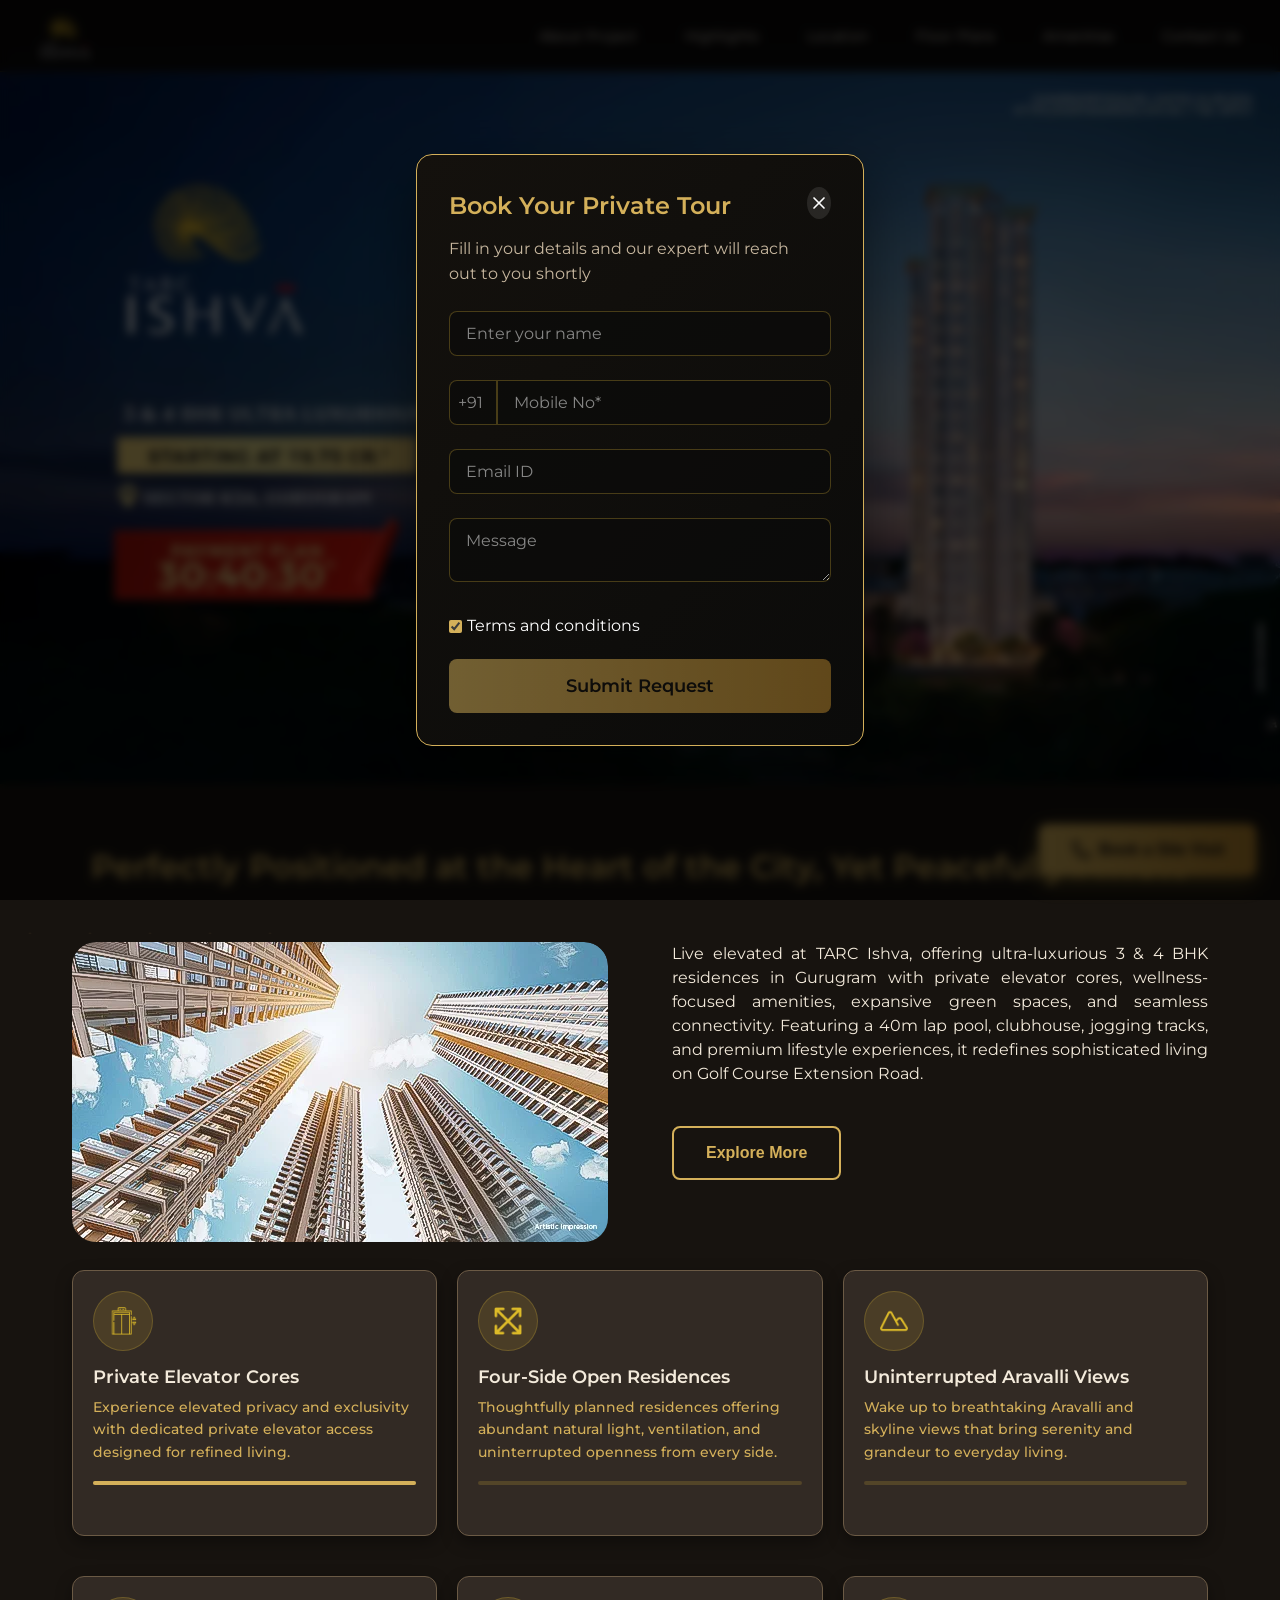
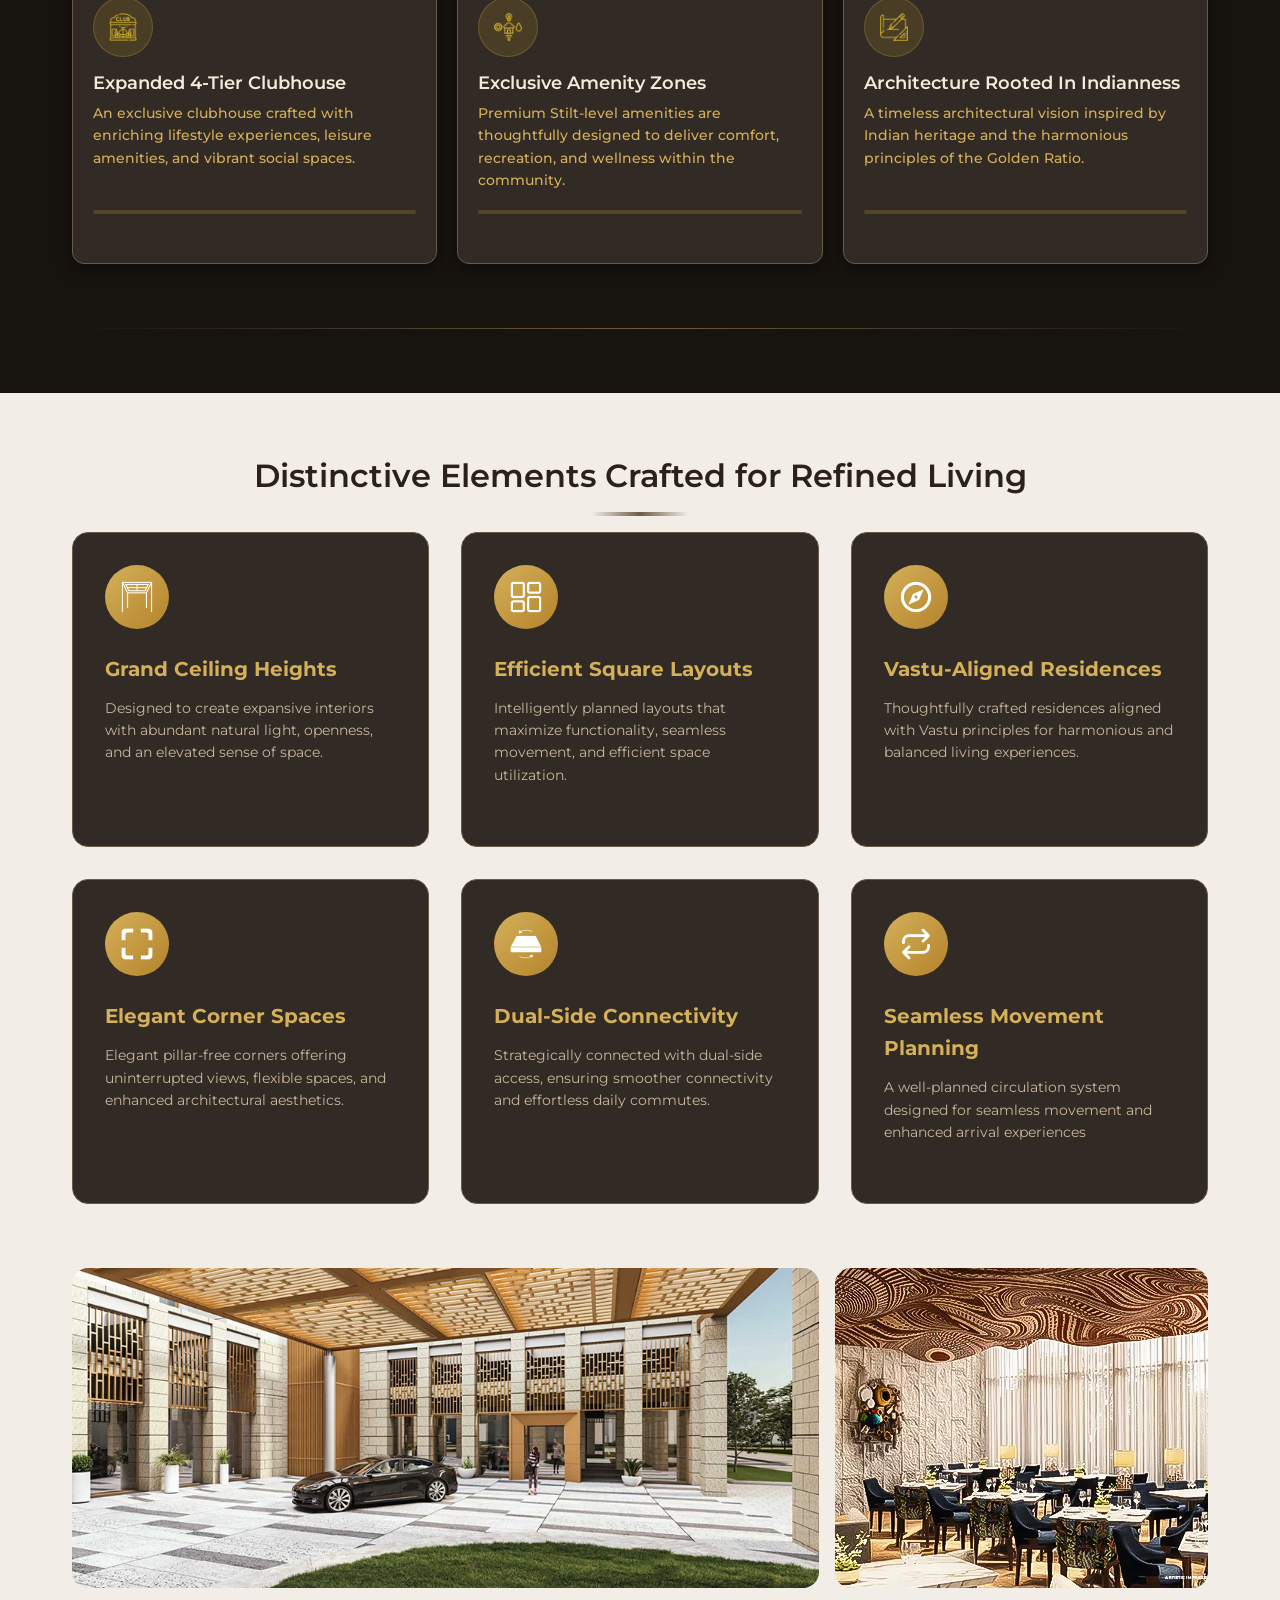
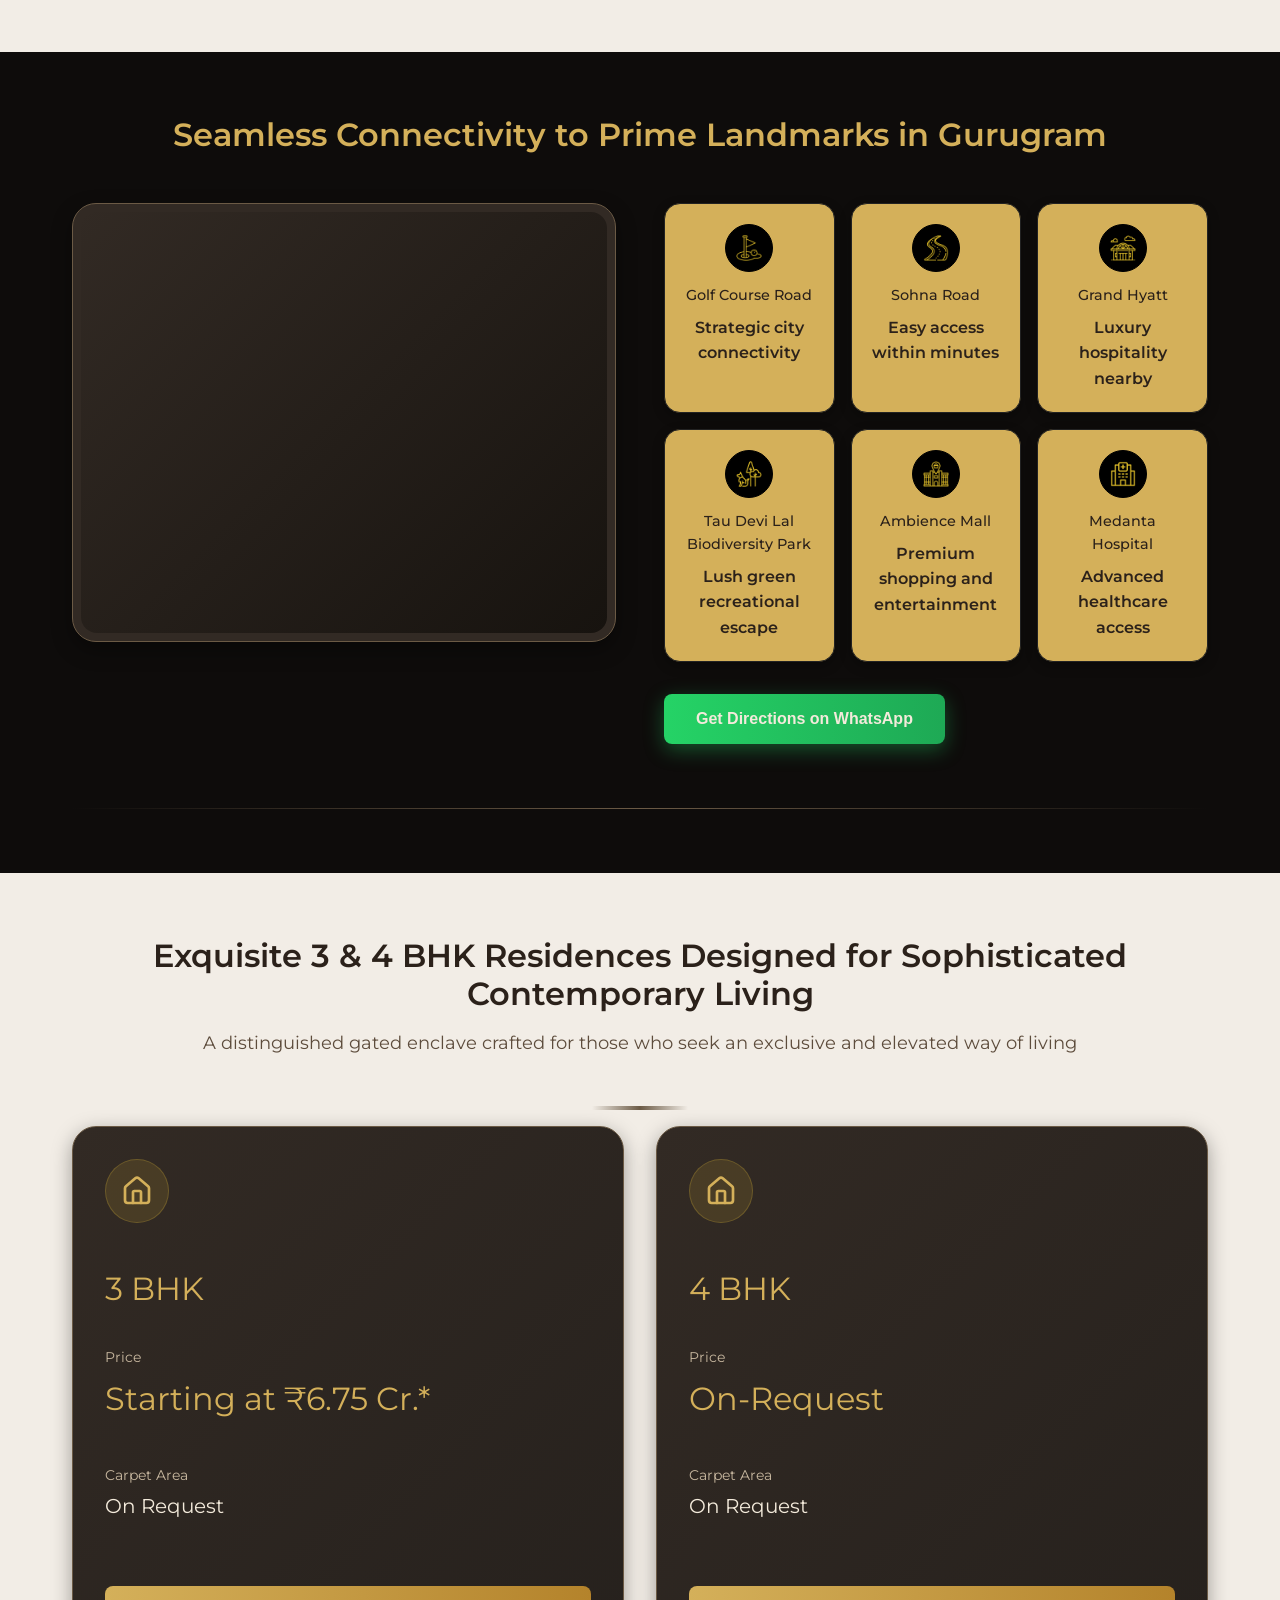
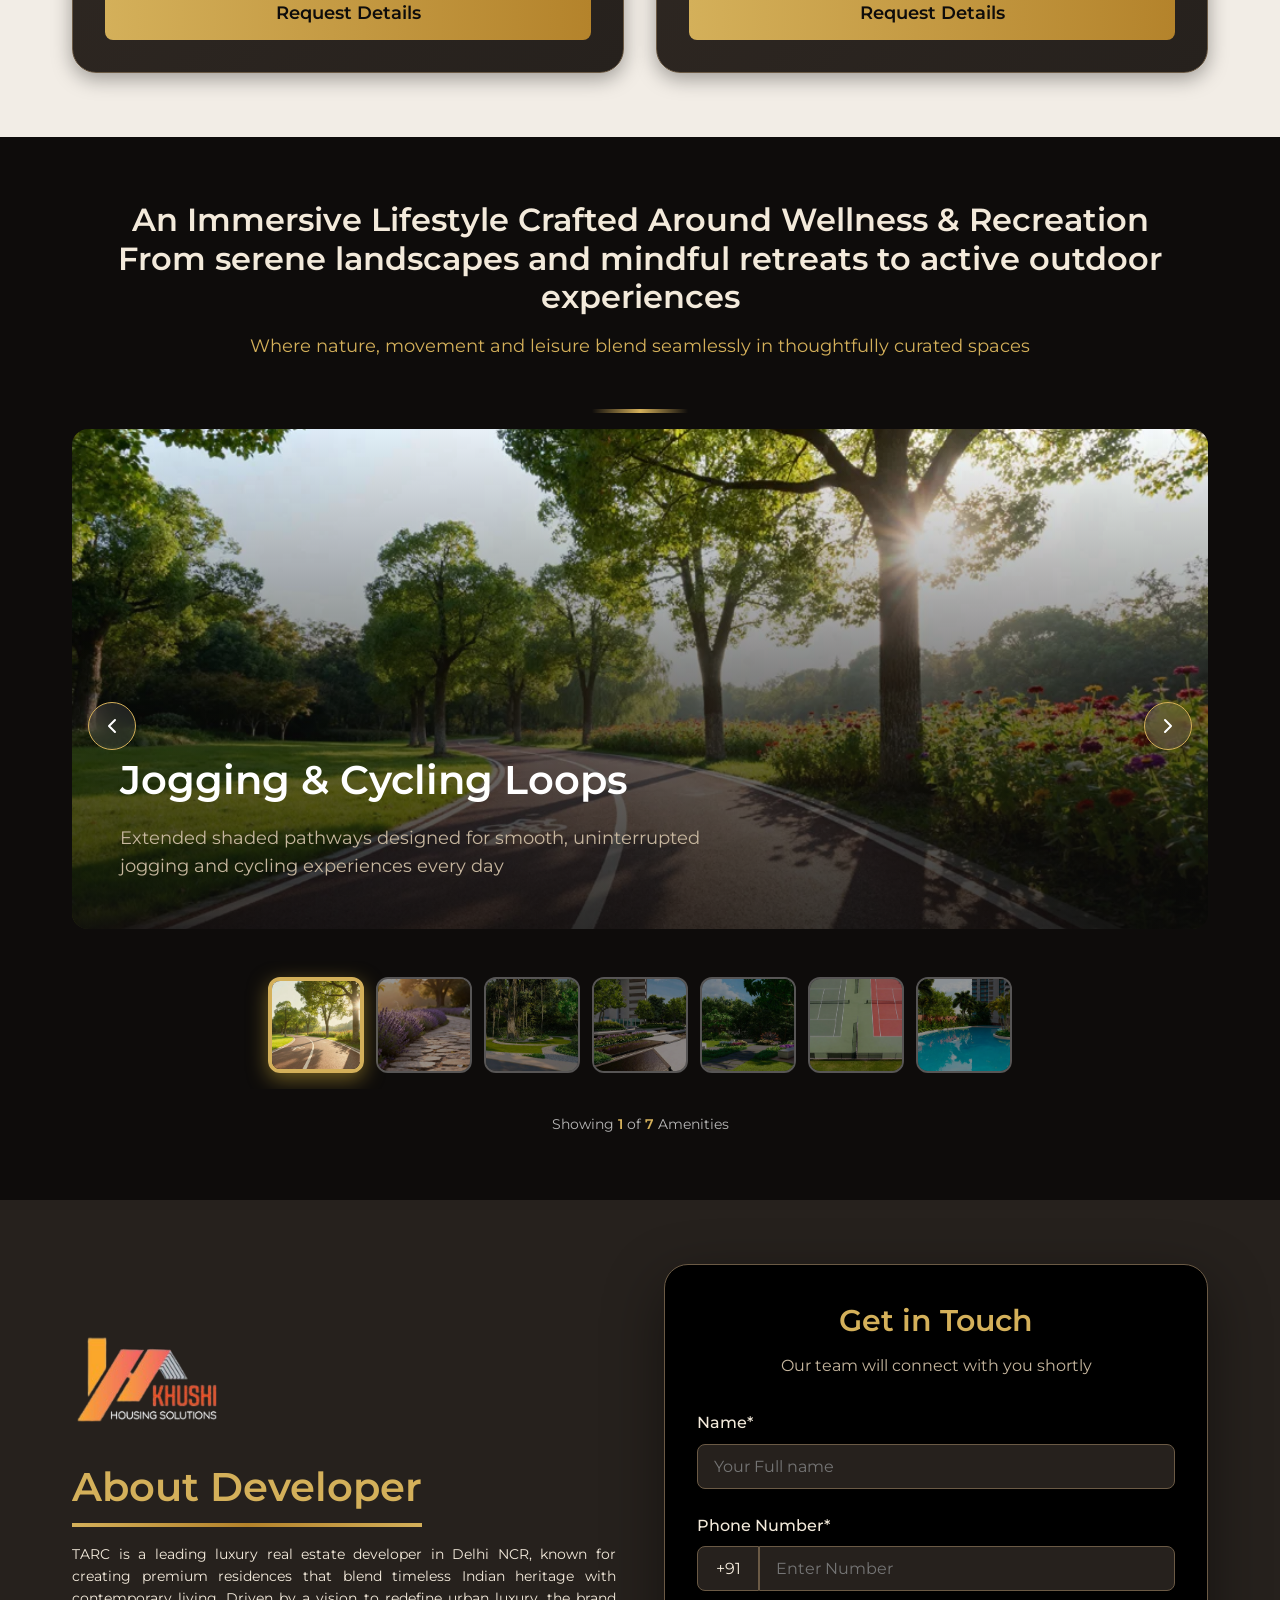
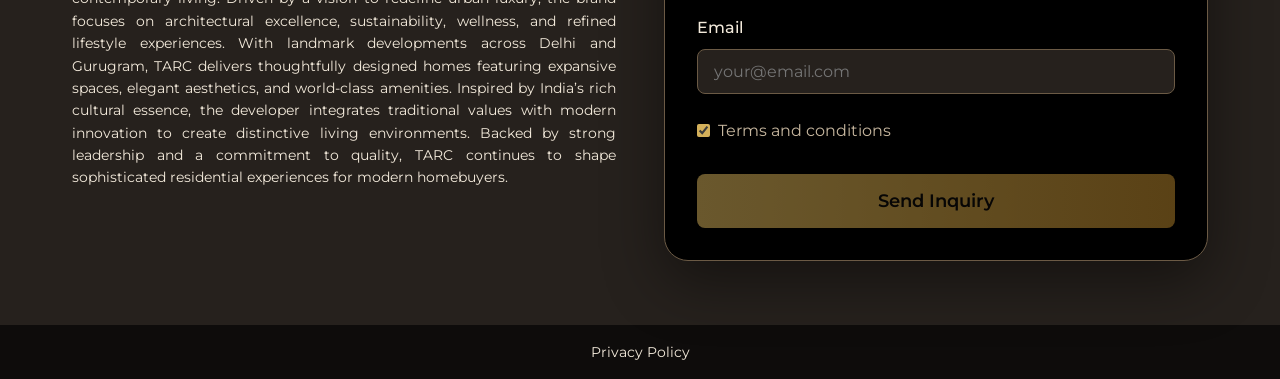
==== index.html @ 746b5b26 "first commit" ====
<!DOCTYPE html>
<html lang="en">

<head>
    <meta charset="UTF-8">
    <meta name="viewport" content="width=device-width, initial-scale=1.0">

    <title>TARC Ishva Gurugram | Ultra Luxury Residences on Golf Course Extension Road</title>

    <meta name="title" content="TARC Ishva Gurugram | Ultra Luxury Residences on Golf Course Extension Road">

    <meta name="description"
        content="Experience ultra-luxury living at TARC Ishva, Gurugram. Premium residences with private elevator cores, 40m lap pool, clubhouse, wellness amenities, and expansive green spaces on Golf Course Extension Road.">

    <meta name="keywords"
        content="TARC Ishva Gurugram, TARC Ishva Golf Course Extension Road, luxury apartments Gurugram, ultra luxury residences Gurugram, branded residences Gurgaon, Golf Course Extension Road property, premium flats Gurugram, TARC projects Gurgaon">

    <meta name="robots" content="index, follow">
    <meta name="googlebot" content="index, follow">
    <meta name="bingbot" content="index, follow">

    <meta name="geo.region" content="IN-HR">
    <meta name="geo.placename" content="Gurugram, Haryana">
    <meta name="distribution" content="global">
    <meta name="revisit-after" content="daily">
    <meta name="expires" content="never">

    <!-- Open Graph / Social Sharing -->
    <meta property="og:type" content="website">
    <meta property="og:title" content="TARC Ishva Gurugram | Ultra Luxury Residences">
    <meta property="og:site_name" content="TARC Ishva">
    <meta property="og:url" content="">
    <meta property="og:description"
        content="Live elevated at TARC Ishva, Gurugram with private elevator cores, wellness amenities, 40m lap pool, and seamless connectivity on Golf Course Extension Road.">
    <meta property="og:image:alt" content="TARC Ishva Luxury Residences Gurugram">
    <meta property="og:image:type" content="image/jpeg">
    <meta http-equiv="X-UA-Compatible" content="IE=edge">
    <meta name="viewport" content="width=device-width, initial-scale=1.0">

    <title>3 BHK Luxury Residences in Sector 71 Gurugram | From ₹4.75 Cr*</title>

    <link
        href="https://fonts.googleapis.com/css2?family=Playfair+Display:wght@400;500;600;700&family=Montserrat:wght@300;400;500;600;700&family=Poppins:wght@300;400;500;600;700&display=swap"
        rel="stylesheet">

    <link rel="icon" href="assets/images/img/favicon.png">
    <link rel="stylesheet" href="assets/css/style.css">
    <script src="https://cdnjs.cloudflare.com/ajax/libs/jquery/3.7.1/jquery.min.js"></script>

    <link rel="stylesheet" href="assets/css/jquery.fancybox.min.css">
    <script src="assets/js/lucid.js"></script>

    <script>
        function getAllParams() {
            var vars = {};
            const url = new URL(
                window.location.href
            );
            for (let [key, value] of url.searchParams) {
                vars[key] = value;
            }
            return vars;
        }
        var queryParams = getAllParams();
    </script>
    <!-- Start Google Tag Manager -->
    <script>(function (w, d, s, l, i) {
            w[l] = w[l] || []; w[l].push({
                'gtm.start':
                    new Date().getTime(), event: 'gtm.js'
            }); var f = d.getElementsByTagName(s)[0],
                j = d.createElement(s), dl = l != 'dataLayer' ? '&l=' + l : ''; j.async = true; j.src =
                    'https://www.googletagmanager.com/gtm.js?id=' + i + dl; f.parentNode.insertBefore(j, f);
        })(window, document, 'script', 'dataLayer', 'GTM-ND2M3B3');</script>
    <!-- End Google Tag Manager -->
</head>

<body class="thank-you-page">
    <!-- Google Tag Manager (noscript) -->
    <noscript><iframe src="https://www.googletagmanager.com/ns.html?id=GTM-ND2M3B3" height="0" width="0"
            style="display:none;visibility:hidden"></iframe></noscript>
    <!-- End Google Tag Manager (noscript) -->

    <!-- Fixed Navigation -->
    <nav class="navbar" id="mainNavbar">
        <div class="navbar-container">
            <!-- Builder Logo -->
            <a href="#" class="navbar-logo " onclick="window.scrollTo({top: 0, behavior: 'smooth'}); return false;">
                <img src="assets/images/img/project-logo.png" class="developer-logo" alt="Tarc Ishva">
                <!-- <img src="assets/images/img/developer-logo.png" class="mobile-banner"   alt="Tarc Ishva"> -->
            </a>

            <!-- Desktop Menu -->
            <ul class="navbar-menu">
                <li><a href="#about" onclick="scroll_to_view('about')" class="nav-link active">About Project</a></li>
                <li><a href="#highlights" onclick="scroll_to_view('highlights')" class="nav-link">Highlights</a></li>
                <li><a href="#location" onclick="scroll_to_view('location')" class="nav-link">Location</a></li>
                <li><a href="#pricing" onclick="scroll_to_view('pricing')" class="nav-link">Floor Plans</a></li>
                <li><a href="#amenities" onclick="scroll_to_view('amenities')" class="nav-link">Amenities</a></li>
                <li><a href="#contact" onclick="scroll_to_view('contact')" class="nav-link">Contact Us</a></li>
            </ul>

            <!-- Project Logo -->
            <!-- <a href="#" target="_blank" class="navbar-logo mobile-logo"
                onclick="window.scrollTo({top: 0, behavior: 'smooth'}); return false;">
                <img src="assets/images/img/project-logo.png" alt="Tarc Ishva" class="sm-none">
                <img src="assets/images/img/project-logo.png" alt="Tarc Ishva" class="md-none">
            </a> -->

            <!-- Mobile Menu Toggle -->
            <button class="mobile-menu-toggle" id="mobileMenuToggle">
                <i data-lucide="menu" width="24" height="24"></i>
            </button>
        </div>
    </nav>

    <!-- Mobile Full-Screen Menu -->
    <div class="mobile-menu" id="mobileMenu">
        <div class="mobile-menu-header">
            <div class="mobile-menu-logo">
                <div class="mobile-menu-logo-icon">
                    <span style="color: var(--signature-green); font-weight: bold; font-size: 1.25rem;">TI</span>
                </div>
                <div class="mobile-menu-logo-text">
                    <div> Tarc Ishva </div>
                    <div style="font-size: 0.75rem; opacity: 0.6;">by Khushi Housing </div>
                </div>
            </div>
        </div>
        <div class="mobile-menu-links" id="nav-menu">
            <a href="#about" onclick="scroll_to_view('about')" class="mobile-menu-link active">About Project</a>
            <a href="#highlights" onclick="scroll_to_view('highlights')" class="mobile-menu-link">Highlights</a>
            <a href="#location" onclick="scroll_to_view('location')" class="mobile-menu-link">Location</a>
            <!-- <a href="#pricing"  onclick="scroll_to_view('pricing')"   class="mobile-menu-link">Pricing</a> -->
            <a href="#pricing" onclick="scroll_to_view('pricing')" class="mobile-menu-link">Floor Plans</a>
            <a href="#amenities" onclick="scroll_to_view('amenities')" class="mobile-menu-link">Amenities</a>
            <a href="#contact" onclick="scroll_to_view('contact')" class="mobile-menu-link">Contact Us</a>
        </div>
    </div>

    <!-- Hero Section -->
    <section class="hero-sectio" id="hero" style="padding-bottom: 0px;">
        <img src="assets/images/img/banner-1.webp" class="desktop-banner" alt="">
        <img src="assets/images/img/mobile-banner-1.webp" class="mobile-banner" alt="">

        <!-- <div class="scroll-indicator"></div> -->
    </section>

    <!-- Township Overview / About Section -->
    <section class="township-section circle" id="about">
        <svg class="township-pattern" xmlns="http://www.w3.org/2000/svg">
            <defs>
                <pattern id="townshipPattern" width="60" height="60" patternUnits="userSpaceOnUse">
                    <circle cx="30" cy="30" r="1.5" fill="#d4b15a" />
                </pattern>
            </defs>
            <rect width="100%" height="100%" fill="url(#townshipPattern)" />
        </svg>

        <div class="md-none">
            <div class="container">
                <div class="popup-form">
                    <h4 class="modal-title great-vibes about-heading pb-3 pt-0" align="center"><strong>Enquire
                            Now</strong>
                    </h4>
                    <div id="form-container p-0">
                        <div class="form-group col-md-12 mt-2">
                            <input type="text" name="name" class="form-control" placeholder="Name*" id="banner_name"
                                autocomplete="off">
                        </div>
                        <div class="col-lg-12 col-md-12 form-group footer-phone-field  mb-4">
                            <input type="text" class="footer-country form-input" value="+91" disabled
                                style="width: 75px;border-right: 1px solid white; border-radius: 0px;">
                            <input type="text" name="Phone" class="form-control" id="banner_phone" placeholder="Mobile*"
                                data-rule="minlen:10" maxlength="10" autocomplete="off"
                                onkeyup="if (/\D/g.test(this.value)) this.value = this.value.replace(/\D/g, '')" />
                        </div>
                        <div class="form-group col-md-12">
                            <input type="text" class="form-control" name="email" placeholder="Email" id="banner_email"
                                autocomplete="off">
                        </div>
                        <div class="form-group col-md-12 mb-4">
                            <div class="col-lg-12 col-md-12 form-group d-flex">
                                <div class="banner-query-box gap-2" style="display: flex; margin-top: 5px;">
                                    <input class="" type="checkbox" id="banner_checkbox" value="value" checked=""
                                        style="accent-color: var(--gold);">

                                    <label style="font-size: 10px;margin-left: 10px;" for="banner_checkbox">
                                        By
                                        clicking on submit you authorize us to get in touch with you over a
                                        call,
                                        SMS, E-mail, Whatsapp or any other communication channel.
                                </div>
                            </div>
                            <span id="bannerCheckbox_error"> To proceed, please check the consent box. </span>
                        </div>
                    </div>
                    <div class="form-group col-md-12 mb-4" align="center">
                        <button id="contactus_banner"
                            class="btn-primary bottom-query-submit btn-style-one">Submit</button>
                        <button class="bannerbuttonload btn-primary bottom-query-submit btn-style-one"
                            style="display: none;">Sending...</button>
                    </div>
                </div>
            </div>
        </div>


        <!-- START OVERVIEW -->
        <div class="container">
            <h2 class="section-title font-heading" style="text-align: center; margin-bottom: 3.5rem;">
                Perfectly Positioned at the Heart of the City, Yet Peacefully Private
            </h2>
            <div class="township-grid">
                <div class="township-image is-loading">
                    <img src="assets/images/img/about.webp" alt="" srcset="">
                </div>

                <div class="township-content">

                    <p
                        style="color: var(--charcoal); font-size: 16px; line-height: 1.5; margin-bottom: 2.5rem;text-align: justify;">
                        Live elevated at TARC Ishva, offering ultra-luxurious 3 & 4 BHK residences in Gurugram with
                        private elevator cores, wellness-focused amenities, expansive green spaces, and seamless
                        connectivity. Featuring a 40m lap pool, clubhouse, jogging tracks, and premium lifestyle
                        experiences, it redefines sophisticated living on Golf Course Extension Road.
                    </p>

                    <button class="btn-outline enquireModal township-cta-desktop" data-bs-toggle="modal"
                        data-bs-target="#enquire-now" data-name="Explore More" onclick="openModal()">Explore
                        More</button>
                </div>
            </div>
        </div>
        <div class="container township-cards">
            <div class="quick-fact-card">
                <div class="quick-fact-icon">
                    <img src="assets/images/img/about-icons/elevator.png" alt="">
                </div>
                <div class="quick-fact-title"> Private Elevator Cores</div>
                <div class="quick-fact-subtitle">Experience elevated privacy and exclusivity with dedicated private
                    elevator access designed for refined living.</div>
                <div class="quick-fact-progress" aria-hidden="true">
                    <span class="quick-fact-progress-bar"></span>
                </div>
                <div class="card-nav" aria-hidden="true">
                    <button class="card-nav-btn card-nav-prev" type="button" aria-label="Previous card">&#8249;</button>
                    <button class="card-nav-btn card-nav-next" type="button" aria-label="Next card">&#8250;</button>
                </div>
            </div>
            <div class="quick-fact-card">
                <div class="quick-fact-icon">
                    <img src="assets/images/img/about-icons/4-side.png" alt="">
                </div>
                <div class="quick-fact-title"> Four-Side Open Residences </div>
                <div class="quick-fact-subtitle"> Thoughtfully planned residences offering abundant natural light,
                    ventilation, and uninterrupted openness from every side. </div>
                <div class="quick-fact-progress" aria-hidden="true">
                    <span class="quick-fact-progress-bar"></span>
                </div>
                <div class="card-nav" aria-hidden="true">
                    <button class="card-nav-btn card-nav-prev" type="button" aria-label="Previous card">&#8249;</button>
                    <button class="card-nav-btn card-nav-next" type="button" aria-label="Next card">&#8250;</button>
                </div>
            </div>
            <div class="quick-fact-card">
                <div class="quick-fact-icon">
                    <img src="assets/images/img/about-icons/aravalli.png" alt="">
                </div>
                <div class="quick-fact-title"> Uninterrupted Aravalli Views </div>
                <div class="quick-fact-subtitle"> Wake up to breathtaking Aravalli and skyline views that bring serenity
                    and grandeur to everyday living. </div>
                <div class="quick-fact-progress" aria-hidden="true">
                    <span class="quick-fact-progress-bar"></span>
                </div>
                <div class="card-nav" aria-hidden="true">
                    <button class="card-nav-btn card-nav-prev" type="button" aria-label="Previous card">&#8249;</button>
                    <button class="card-nav-btn card-nav-next" type="button" aria-label="Next card">&#8250;</button>
                </div>
            </div>
            <div class="quick-fact-card">
                <div class="quick-fact-icon">
                    <img src="assets/images/img/about-icons/clubhouse.png" alt="">
                </div>
                <div class="quick-fact-title"> Expanded 4-Tier Clubhouse </div>
                <div class="quick-fact-subtitle">
                    An exclusive clubhouse crafted with enriching lifestyle experiences, leisure amenities, and vibrant
                    social spaces.
                </div>
                <div class="quick-fact-progress" aria-hidden="true">
                    <span class="quick-fact-progress-bar"></span>
                </div>
                <div class="card-nav" aria-hidden="true">
                    <button class="card-nav-btn card-nav-prev" type="button" aria-label="Previous card">&#8249;</button>
                    <button class="card-nav-btn card-nav-next" type="button" aria-label="Next card">&#8250;</button>
                </div>
            </div>
            <div class="quick-fact-card">
                <div class="quick-fact-icon">
                    <img src="assets/images/img/about-icons/amenity.png" alt="">
                </div>
                <div class="quick-fact-title"> Exclusive Amenity Zones </div>
                <div class="quick-fact-subtitle"> Premium Stilt-level amenities are thoughtfully designed to deliver
                    comfort, recreation, and wellness within the community. </div>
                <div class="quick-fact-progress" aria-hidden="true">
                    <span class="quick-fact-progress-bar"></span>
                </div>
                <div class="card-nav" aria-hidden="true">
                    <button class="card-nav-btn card-nav-prev" type="button" aria-label="Previous card">&#8249;</button>
                    <button class="card-nav-btn card-nav-next" type="button" aria-label="Next card">&#8250;</button>
                </div>
            </div>
            <div class="quick-fact-card">
                <div class="quick-fact-icon">
                    <img src="assets/images/img/about-icons/architecture.png" alt="">
                </div>
                <div class="quick-fact-title"> Architecture Rooted In Indianness </div>
                <div class="quick-fact-subtitle"> A timeless architectural vision inspired by Indian heritage and the
                    harmonious principles of the Golden Ratio. </div>
                <div class="quick-fact-progress" aria-hidden="true">
                    <span class="quick-fact-progress-bar"></span>
                </div>
                <div class="card-nav" aria-hidden="true">
                    <button class="card-nav-btn card-nav-prev" type="button" aria-label="Previous card">&#8249;</button>
                    <button class="card-nav-btn card-nav-next" type="button" aria-label="Next card">&#8250;</button>
                </div>
            </div>
        </div>
        <div class="container township-cta-mobile">
            <div class="township-dots" aria-hidden="true">
                <span class="township-dot is-active"></span>
                <span class="township-dot"></span>
                <span class="township-dot"></span>
                <span class="township-dot"></span>
                <span class="township-dot"></span>
                <span class="township-dot"></span>
            </div>
            <button class="btn-outline enquireModal" data-bs-toggle="modal" data-bs-target="#enquire-now"
                data-name="Explore More" onclick="openModal()">Explore More</button>
        </div>
        <div class="bottom-divider container">
            <div class="bottom-divider-line"></div>
        </div>
        <div class="area">
            <ul class="circles">
                <li></li>
                <li></li>
                <li></li>
                <li></li>
                <li></li>
                <li></li>
                <li></li>
                <li></li>
                <li></li>
                <li></li>
            </ul>
        </div>
    </section>
    <!-- END OVERVIEW -->


    <!-- START Highlights -->
    <section class="highlights-section circle" id="highlights">
        <div class="container">
            <h2 class="section-title font-heading"> Distinctive Elements Crafted for Refined Living</h2>
            <div class="section-divider"></div>

            <div class="highlights-grid">

                <div class="highlight-card">
                    <div class="highlight-icon">
                        <img src="assets/images/img/high-icons/ceiling.png" alt="">
                    </div>
                    <h3 class="highlight-title"> Grand Ceiling Heights </h3>
                    <p class="highlight-description"> Designed to create expansive interiors with abundant natural
                        light, openness, and an elevated sense of space. </p>
                    <div class="highlight-underline"></div>
                </div>

                <div class="highlight-card">
                    <div class="highlight-icon">
                        <img src="assets/images/img/high-icons/square-layouts.png" alt="">
                    </div>
                    <h3 class="highlight-title"> Efficient Square Layouts </h3>
                    <p class="highlight-description"> Intelligently planned layouts that maximize functionality,
                        seamless movement, and efficient space utilization. </p>
                    <div class="highlight-underline"></div>
                </div>

                <div class="highlight-card">
                    <div class="highlight-icon">
                        <img src="assets/images/img/high-icons/vastu.png" alt="">
                    </div>
                    <h3 class="highlight-title"> Vastu-Aligned Residences </h3>
                    <p class="highlight-description"> Thoughtfully crafted residences aligned with Vastu principles for
                        harmonious and balanced living experiences. </p>
                    <div class="highlight-underline"></div>
                </div>

                <div class="highlight-card">
                    <div class="highlight-icon">
                        <img src="assets/images/img/high-icons/corner-spaces.png" alt="">
                    </div>
                    <h3 class="highlight-title"> Elegant Corner Spaces </h3>
                    <p class="highlight-description"> Elegant pillar-free corners offering uninterrupted views, flexible
                        spaces, and enhanced architectural aesthetics. </p>
                    <div class="highlight-underline"></div>
                </div>

                <div class="highlight-card">
                    <div class="highlight-icon">
                        <img src="assets/images/img/high-icons/dual-side.png" alt="">
                    </div>
                    <h3 class="highlight-title"> Dual-Side Connectivity </h3>
                    <p class="highlight-description"> Strategically connected with dual-side access, ensuring smoother
                        connectivity and effortless daily commutes. </p>
                    <div class="highlight-underline"></div>
                </div>

                <div class="highlight-card">
                    <div class="highlight-icon">
                        <img src="assets/images/img/high-icons/movement-planning.png" alt="">
                    </div>
                    <h3 class="highlight-title"> Seamless Movement Planning </h3>
                    <p class="highlight-description"> A well-planned circulation system designed for seamless movement
                        and enhanced arrival experiences
                    </p>
                    <div class="highlight-underline"></div>
                </div>

            </div>

            <div class="highlights-gallery">
                <div class="gallery-item">
                    <img src="assets/images/img/gallery-1.webp" alt="Interior">
                </div>
                <div class="gallery-item">
                    <img src="assets/images/img/gallery-2.webp" alt="Balcony View">
                </div>
            </div>
        </div>
    </section>
    <!-- END Highlights -->




    <!-- START Location  -->
    <section class="location-section circle" id="location">
        <div class="container">
            <h2 class="section-title font-heading" style="margin-bottom: 3rem;">
                Seamless Connectivity to Prime Landmarks in Gurugram
            </h2>



            <div class="location-grid">
                <!-- Map Side - Desktop Only -->
                <div class="location-map">
                    <div class="map-placeholder">
                        <iframe
                            src="https://www.google.com/maps/embed?pb=!1m18!1m12!1m3!1d3509.856367704242!2d77.08172877527984!3d28.39340587579613!2m3!1f0!2f0!3f0!3m2!1i1024!2i768!4f13.1!3m3!1m2!1s0x390d230bc1385d89%3A0xac9217e7328cc3f6!2sTARC%20Ishva!5e0!3m2!1sen!2sin!4v1778476395126!5m2!1sen!2sin"
                            width="100%" height="450" style="border:0;" allowfullscreen="" loading="lazy"
                            referrerpolicy="no-referrer-when-downgrade"></iframe>
                    </div>
                </div>

                <div>
                    <div class="location-cards">
                        <div class="location-card img-icon_">
                            <div class="location-card-icon">
                                <img src="assets/images/img/location-icons/golf.png" alt="">
                            </div>
                            <div class="location-card-name"> Golf Course Road </div>
                            <div class="location-card-distance"> Strategic city connectivity </div>
                        </div>

                        <div class="location-card img-icon_">
                            <div class="location-card-icon">
                                <img src="assets/images/img/location-icons/sohna-road.png" alt="">
                            </div>
                            <div class="location-card-name"> Sohna Road </div>
                            <div class="location-card-distance"> Easy access within minutes </div>
                        </div>

                        <div class="location-card img-icon_">
                            <div class="location-card-icon">
                                <img src="assets/images/img/location-icons/grand-hyatt.png" alt="">
                            </div>
                            <div class="location-card-name"> Grand Hyatt </div>
                            <div class="location-card-distance"> Luxury hospitality nearby </div>
                        </div>

                        <div class="location-card img-icon_">
                            <div class="location-card-icon">
                                <img src="assets/images/img/location-icons/park.png" alt="">
                            </div>
                            <div class="location-card-name"> Tau Devi Lal Biodiversity Park </div>
                            <div class="location-card-distance"> Lush green recreational escape </div>
                        </div>

                        <div class="location-card img-icon_">
                            <div class="location-card-icon">
                                <img src="assets/images/img/location-icons/mall.png" alt="">
                            </div>
                            <div class="location-card-name"> Ambience Mall </div>
                            <div class="location-card-distance"> Premium shopping and entertainment </div>
                        </div>

                        <div class="location-card img-icon_">
                            <div class="location-card-icon">
                                <img src="assets/images/img/location-icons/hospital.png" alt="">
                            </div>
                            <div class="location-card-name"> Medanta Hospital </div>
                            <div class="location-card-distance"> Advanced healthcare access </div>
                        </div>

                    </div>

                    <button class="btn-whatsapp" onclick="openWhatsAppModal()">
                        <!-- <img src="assets/images/img/icons/Icon-18.svg" alt=""> -->
                        Get Directions on WhatsApp
                    </button>
                </div>
            </div>
        </div>

        <div class="bottom-divider container">
            <div class="bottom-divider-line"></div>
        </div>
    </section>
    <!-- END Location  -->



    <!-- START Pricing Section -->
    <section class="pricing-section circle" id="pricing">
        <div class="container">
            <h2 class="section-title font-heading"> Exquisite 3 & 4 BHK Residences Designed for Sophisticated
                Contemporary Living</h2>
            <p class="section-subtitle"> A distinguished gated enclave crafted for those who seek an exclusive and
                elevated way of living </p>
            <div class="section-divider"></div>

            <div class="pricing-grid">
                <div class="pricing-card">
                    <div class="pricing-icon">
                        <i data-lucide="home" width="32" height="32"></i>
                    </div>
                    <div class="pricing-type"> 3 BHK </div>
                    <div>
                        <div class="pricing-label">Price</div>
                        <div class="pricing-amount"> Starting at ₹6.75 Cr.* </div>
                    </div>
                    <div>
                        <div class="pricing-label">Carpet Area </div>
                        <div class="pricing-size"> <span class="enquireModal" data-name="Enquire Now"
                                onclick="openModal()">On Request </span> </div>
                    </div>
                    <button class="btn-primary enquireModal pricing-cta" data-name="Request Details"
                        onclick="openModal()">Request
                        Details</button>
                </div>
                <!-- <div class="pricing-image">
                    <div class="pricing-image-inner">
                        <img src="assets/images/img/floor-plan.jpg" alt="Floor plan layout">
                        <button class="btn-primary enquireModal pricing-cta" data-name="Request Floor Plan"
                            onclick="openModal()">Request Floor Plan</button>
                    </div>
                </div> -->
                <div class="pricing-card">
                    <div class="pricing-icon">
                        <i data-lucide="home" width="32" height="32"></i>
                    </div>
                    <div class="pricing-type">4 BHK </div>
                    <div>
                        <div class="pricing-label">Price</div>
                        <div class="pricing-amount enquireModal" data-name="Request Price" onclick="openModal()">
                            On-Request</div>
                    </div>
                    <div>
                        <div class="pricing-label">Carpet Area </div>
                        <div class="pricing-size enquireModal" data-name="Request Size" onclick="openModal()"> On
                            Request </div>
                    </div>
                    <button class="btn-primary enquireModal" data-name="Request Details"
                        style="width: 100%; margin-top: 1rem;" onclick="openModal()">Request
                        Details</button>
                </div>
            </div>
        </div>
    </section>
    <!-- END Pricing Section -->


    <!-- START Amenities Section -->
    <section class="amenities-section circle" id="amenities">
        <div class="container">
            <h2 class="section-title font-heading">An Immersive Lifestyle Crafted Around Wellness & Recreation <br />
                From serene landscapes and mindful retreats to active outdoor experiences </h2>
            <p class="section-subtitle"> Where nature, movement and leisure blend seamlessly in thoughtfully curated
                spaces</p>
            <div class="section-divider"></div>

            <div class="carousel-container">
                <div class="carousel-main">
                    <div class="carousel-slide active" data-index="0">
                        <img src="assets/images/img/amenities/jogging.webp" alt="">
                        <div class="carousel-overlay"></div>
                        <div class="carousel-content">
                            <div class="carousel-accent"></div>
                            <h3 class="carousel-title font-heading"> Jogging & Cycling Loops </h3>
                            <p class="carousel-description">Extended shaded pathways designed for smooth, uninterrupted
                                jogging and cycling experiences every day </p>
                        </div>
                    </div>
                    <div class="carousel-slide" data-index="1">
                        <img src="assets/images/img/amenities/grove-walk.webp" alt="">
                        <div class="carousel-overlay"></div>
                        <div class="carousel-content">
                            <div class="carousel-accent"></div>
                            <h3 class="carousel-title font-heading"> Aromative Grove Walk </h3>
                            <p class="carousel-description">A calming aromatic trail surrounded by fragrant plantations
                                that create a soothing sensory escape </p>
                        </div>
                    </div>
                    <div class="carousel-slide" data-index="2">
                        <img src="assets/images/img/amenities/reflexology.webp" alt="">
                        <div class="carousel-overlay"></div>
                        <div class="carousel-content">
                            <div class="carousel-accent"></div>
                            <h3 class="carousel-title font-heading"> Reflexology Path</h3>
                            <p class="carousel-description"> A rejuvenating wellness walkway crafted with natural
                                textures to stimulate relaxation and balance
                            </p>
                        </div>
                    </div>
                    <div class="carousel-slide" data-index="2">
                        <img src="assets/images/img/amenities/waterbodies.webp" alt="">
                        <div class="carousel-overlay"></div>
                        <div class="carousel-content">
                            <div class="carousel-accent"></div>
                            <h3 class="carousel-title font-heading"> Cascading Waterbodies </h3>
                            <p class="carousel-description"> Scenic water-lined pathways designed for peaceful strolls,
                                conversations, and moments of calm</p>
                        </div>
                    </div>

                    <div class="carousel-slide" data-index="2">
                        <img src="assets/images/img/amenities/mandala.webp" alt="">
                        <div class="carousel-overlay"></div>
                        <div class="carousel-content">
                            <div class="carousel-accent"></div>
                            <h3 class="carousel-title font-heading"> Mandala Garden</h3>
                            <p class="carousel-description"> A serene Vedic-inspired garden featuring geometric
                                landscapes and vibrant planetary plantations</p>
                        </div>
                    </div>
                    <div class="carousel-slide" data-index="2">
                        <img src="assets/images/img/amenities/active-zone.webp" alt="">
                        <div class="carousel-overlay"></div>
                        <div class="carousel-content">
                            <div class="carousel-accent"></div>
                            <h3 class="carousel-title font-heading"> Active Sports Zone </h3>
                            <p class="carousel-description">Dedicated recreational spaces featuring pickleball and
                                tennis courts for active lifestyle experiences</p>
                        </div>
                    </div>
                    <div class="carousel-slide" data-index="2">
                        <img src="assets/images/img/amenities/pool.webp" alt="">
                        <div class="carousel-overlay"></div>
                        <div class="carousel-content">
                            <div class="carousel-accent"></div>
                            <h3 class="carousel-title font-heading"> Swimming Pool </h3>
                            <p class="carousel-description">An expansive 40-metre lap pool enhanced with tranquil
                                waterfalls and lush green surroundings</p>
                        </div>
                    </div>
                </div>

                <button class="carousel-nav-btn prev" onclick="changeSlide(-1)">
                    <i data-lucide="chevron-left" width="24" height="24"></i>
                </button>
                <button class="carousel-nav-btn next" onclick="changeSlide(1)">
                    <i data-lucide="chevron-right" width="24" height="24"></i>
                </button>

                <div class="carousel-thumbnails" id="carouselThumbnails"></div>

                <div class="carousel-counter">
                    <p class="carousel-counter-text">
                        Showing <span class="carousel-counter-highlight" id="currentSlide">1</span> of
                        <span class="carousel-counter-highlight" id="totalSlides"> 7 </span> Amenities
                    </p>
                </div>
            </div>
        </div>
    </section>
    <!-- END Amenities Section -->


    <!-- Floor Plans Section -->
    <!-- <section class="floor-plans-section" id="floor-plans">
        <svg class="floor-plans-pattern" xmlns="http://www.w3.org/2000/svg">
            <defs>
                <pattern id="grid" width="40" height="40" patternUnits="userSpaceOnUse">
                    <path d="M 40 0 L 0 0 0 40" fill="none" stroke="#13204c" stroke-width="0.5" />
                </pattern>
            </defs>
            <rect width="100%" height="100%" fill="url(#grid)" />
        </svg>
    </section> -->

    <!--Start Developer & Contact Section -->
    <section class="contact-section" id="contact">
        <div class="container">
            <div class="contact-grid">
                <div class="contact-branding">
                    <div class="w-100">
                        <img src="assets/images/img/developer-logo.png" width="150px" alt="">
                    </div>
                    <h2 class="contact-heading font-heading">About Developer</h2>
                    <!-- <p class="contact-text">A serene, thoughtfully planned community in the heart of Whitefield.</p> -->

                    <div class="font-body about-developer-text">
                        TARC is a leading luxury real estate developer in Delhi NCR, known for creating premium
                        residences that blend timeless Indian heritage with contemporary living. Driven by a vision to
                        redefine urban luxury, the brand focuses on architectural excellence, sustainability, wellness,
                        and refined lifestyle experiences. With landmark developments across Delhi and Gurugram, TARC
                        delivers thoughtfully designed homes featuring expansive spaces, elegant aesthetics, and
                        world-class amenities. Inspired by India’s rich cultural essence, the developer integrates
                        traditional values with modern innovation to create distinctive living environments. Backed by
                        strong leadership and a commitment to quality, TARC continues to shape sophisticated residential
                        experiences for modern homebuyers.
                    </div>

                </div>

                <div class="contact-form-wrapper">
                    <div id="contactFormContainer">
                        <h3 class="contact-form-title font-heading">Get in Touch</h3>
                        <p class="contact-form-subtitle">Our team will connect with you shortly</p>

                        <div id="footer_form">
                            <div class="form-group">
                                <label class="form-label" for="footer_name"> Name*</label>
                                <input autocomplete="off" type="text" id="footer_name" class="form-input"
                                    placeholder="Your Full name" oninput="footerInput()" required>
                            </div>
                            <div class="form-group">
                                <label class="form-label bottom-query-text" for="footer_phone">Phone Number*</label>
                                <div class="footer-phone-field">
                                    <input type="text" class="footer-country form-input " value="+91" disabled>
                                    <input autocomplete="off" type="tel" id="footer_phone"
                                        class="form-input footer-phone-field" placeholder="Enter Number" required
                                        maxlength="10" minlength="10" oninput="footerInput()"
                                        onkeyup="if (/\D/g.test(this.value)) this.value = this.value.replace(/\D/g, '')">
                                </div>
                            </div>
                            <div class="form-group">
                                <label class="form-label" for="footer_email">Email</label>
                                <input autocomplete="off" type="email" id="footer_email" class="form-input"
                                    placeholder="your@email.com">
                            </div>


                            <div class="footer-query-box"
                                style="display: flex; align-items: center; margin-top: 5px; margin-bottom: 30px;">
                                <input autocomplete="off" class="checkbox-form checkbox-form-footer" type="checkbox"
                                    id="footer_checkbox" value="value" checked="" onclick="footerInput()">
                                <div class="terms-and-condition-block position-relative w-100"
                                    style="text-align: left;">
                                    <label for="footer_checkbox" class="sidecondition-label footer-sidecondition-label">
                                        Terms and
                                        conditions</label>
                                    <label class="sidecheck-box" for="footer_checkbox"
                                        style="display: none; position: absolute; transition: all 1.5s ease 0s;">
                                        By
                                        clicking on submit you authorize us to get in touch with you over a
                                        call,
                                        SMS, E-mail, Whatsapp or any other communication channel.
                                    </label><br>
                                </div>
                            </div>


                            <div class="bottom-query-box float_L">
                                <button type="button" class="btn-primary bottom-query-submit btn-style-one"
                                    style="width: 100%;" id="contactus_footer" disabled>Send Inquiry</button>
                                <div class="bottom-query-submit btn-primary ftbuttonload"
                                    style="display: none;text-align: center;"><i
                                        class="fa fa-spinner fa-pulse"></i>Sending...
                                </div>
                            </div>
                            <!-- <button type="submit" class="btn-primary" style="width: 100%;">Send Inquiry</button> -->
                        </div>
                    </div>
                    <div id="contactSuccessMessage" class="success-message hidden">
                        <div class="success-icon">
                            <i data-lucide="check" width="40" height="40"></i>
                        </div>
                        <h3 class="success-title font-heading">Thank You!</h3>
                        <p class="success-text">Our representative will connect with you shortly.</p>
                    </div>
                </div>
            </div>
        </div>
    </section>
    <!--End Developer & Contact Section -->


    <!-- Footer -->
    <footer>
        <!-- <div class="footer-divider"></div> -->
        <div class="footer-content container">

            <div class="footer-legal">

                <!-- <p class="footer-rera">
                    MAHARERA - PR1170002501979
                </p> -->

                <p class="footer-disclaimer">
                    <a href="privacy-policy.html" class="privacy-policy-page">Privacy Policy</a>
                </p>

            </div>
        </div>
    </footer>

    <!-- Lead Form Modal -->
    <div class="modal" id="leadFormModal">
        <div class="modal-content">
            <div id="modalFormContainer">
                <div class="modal-header">
                    <div>
                        <h3 class="modal-title font-heading">Book Your Private Tour</h3>
                        <p class="modal-description">Fill in your details and our expert will reach out to you shortly
                        </p>
                    </div>
                    <button class="modal-close" onclick="closeModal()">
                        <i data-lucide="x" width="20" height="20"></i>
                    </button>
                </div>

                <div class="modal-form">
                    <div class="form-group">
                        <!-- <label class="form-label" for="modal_name">Full Name</label> -->
                        <!-- <i data-lucide="user" class="input-icon" width="20" height="20"></i> -->
                        <input autocomplete="off" type="text" class="form-input" placeholder="Enter your name" required
                            id="modal_name" oninput="modalInput()">
                        <span id="modalerror_name" class="error-modal"> Your FUll Name</span>
                    </div>


                    <div class="form-group">
                        <!-- <label class="form-label" for="modal_phone">Phone Number</label> -->

                        <div style="display: flex;">
                            <input type="text" class="form-control form-input" placeholder="+91" disabled
                                style="width: 48px;    padding: 8px;border-radius: 8px 0px 0px 8px;">


                            <input type="text" class="form-control form-input" name="mobile" placeholder="Mobile No*"
                                id="modal_phone" maxlength="10" minlength="10" oninput="modalInput()" autocomplete="off"
                                onkeyup="if (/\D/g.test(this.value)) this.value = this.value.replace(/\D/g, '')"
                                style="border-radius: 0px 8px 8px 0px;" />
                        </div>
                        <span id="modalerror_mobile" class="error-modal">Please Enter Number</span>
                        <span id="recorderror_modal" class="error-modal"></span>
                    </div>



                    <div class="form-group col-md-6">
                        <!-- <label class="form-label" for="modal_email">Email</label> -->
                        <input autocomplete="off" type="text" class="form-control form-input" name="email"
                            placeholder="Email ID" id="modal_email" />
                        <span id="modalerror_email" class="error-modal">Please Enter Valid Email Address</span>
                    </div>


                    <div class="form-group col-md-6">
                        <textarea class="form-control form-input" name="query" id="modal_msg" placeholder="Message"
                            tabindex="2" autocomplete="off"></textarea>
                    </div>

                    <div class="modal-query-box"
                        style="display: flex; align-items: center;margin-top: 5px; margin-bottom: 20px;">
                        <input autocomplete="off" class="" style="accent-color: var(--gold);" type="checkbox"
                            id="modal_checkbox" value="value" checked="" onclick="modalInput()">
                        <div class="terms-and-condition-block position-relative w-100">
                            <label for="modal_checkbox" class="condition-label"> Terms and conditions</label>
                            <label class="check-box" for="modal_checkbox"
                                style="display: none; position: absolute; transition: all 1.5s ease 0s;">
                                By
                                clicking on submit you authorize us to get in touch with you over a
                                call,
                                SMS, E-mail, Whatsapp or any other communication channel.
                            </label><br>
                        </div>
                    </div>

                    <div align="center">
                        <button id="contactus_modal" class="button btn-primary btn-style-one" disabled
                            style="width: 100%;">Submit
                            Request</button>
                        <button class="button modalbuttonload btn-primary btn-style-one"
                            style="display: none;width: 100%;">Sending...</button>
                    </div>

                </div>
            </div>

            <div id="modalSuccessMessage" class="success-message hidden">
                <div class="success-icon">
                    <i data-lucide="check-circle-2" width="40" height="40"></i>
                </div>
                <h3 class="success-title font-heading">Request Submitted!</h3>
                <p class="success-text">Thank you for your interest. Our team will contact you within 24 hours.</p>
            </div>
        </div>
    </div>

    <!-- WhatsApp Form Modal -->
    <div class="modal" id="whatsappFormModal">
        <div class="modal-content"
            style="background: linear-gradient(135deg, rgba(18, 16, 13, 0.98), rgba(18, 16, 13, 0.92)); max-width: 28rem; border: 1px solid rgba(212, 175, 55, 0.35);">
            <!-- WhatsApp Wallpaper Background -->
            <div
                style="position: absolute; inset: 0; opacity: 0.38; background: url('assets/images/img/whats-app-form-bg.jpg') center/cover; pointer-events: none;">
            </div>
            <div style="position: absolute; inset: 0; background: rgba(0, 0, 0, 0.35); pointer-events: none;">
            </div>

            <div id="whatsappFormContainer" style="position: relative; z-index: 1;">
                <!-- Close Button -->
                <button onclick="closeWhatsAppModal()"
                    style="position: absolute; top: 0; right: 0; width: 40px; height: 40px; border-radius: 50%; background: rgba(12, 10, 9, 0.85); border: none; cursor: pointer; display: flex; align-items: center; justify-content: center; transition: all 0.3s ease; z-index: 10;">
                    <i data-lucide="x" width="20" height="20" style="color: var(--text-primary);"></i>
                </button>

                <!-- WhatsApp Icon Header -->
                <div style="display: flex; justify-content: center; margin-bottom: 1.5rem;">
                    <div
                        style="width: 64px; height: 64px; background: linear-gradient(135deg, var(--gold), var(--gold-dark)); border-radius: 50%; display: flex; align-items: center; justify-content: center; box-shadow: 0 6px 20px rgba(212, 175, 55, 0.4);">
                        <i data-lucide="message-circle" width="32" height="32" style="color: white;"></i>
                    </div>
                </div>


                <!-- Subtitle -->
                <p
                    style="font-size: 0.875rem; color: var(--text-secondary); text-align: center; margin-bottom: 1.5rem;">
                    Share your details and we'll send you directions instantly on WhatsApp.
                </p>

                <!-- Form -->
                <div style="display: flex; flex-direction: column; ">
                    <div class="form-group modal-container-group">
                        <label class="form-label" for="side_name" style="color: var(--charcoal);">Name *</label>
                        <input autocomplete="off" type="text" id="side_name" oninput="sideInput()" class="form-input"
                            placeholder="Enter your name" required
                            style="background: var(--bg-ash); border: 1px solid var(--divider-olive); color: var(--text-primary);">
                        <span id="sideerror_name" class="error-side">Please Enter Your
                            Name</span>
                    </div>

                    <div class="form-group modal-container-group col-md-6 col-sm-12 co-xs-12">
                        <label class="form-label" for="whatsapp-mobile" style="color: var(--charcoal);">Mobile Number
                            *</label>
                        <div style="display: flex;">
                            <input type="text" class="form-control form-input" value="+91" disabled
                                style="width: 48px; color: var(--text-secondary); padding: 8px;border-radius: 8px 0px 0px 8px">
                            <input type="text" class="form-control form-input" name="mobile" placeholder="Mobile*"
                                id="side_phone" autocomplete="off" maxlength="10" minlength="10" oninput="sideInput()"
                                onkeyup="if (/\D/g.test(this.value)) this.value = this.value.replace(/\D/g, '')"
                                style="border-radius: 0px 8px 8px 0px; color: var(--text-primary);" />
                        </div>
                        <span id="sideerror_mobile" class="error-side">Please Enter
                            Number</span>
                        <span id="recorderror_side" class="error-side"></span>
                    </div>

                    <div class="form-group modal-container-group col-md-12 col-sm-12 co-xs-12">
                        <label class="form-label" for="side_email" style="color: var(--charcoal);">Email</label>
                        <input type="text" name="email" class="form-control form-input" placeholder="Email ID"
                            id="side_email" autocomplete="off" />
                        <span id="sideerror_email" class="error-side">Please Enter Valid Email
                            Address</span>
                    </div>

                    <div class="side-query-box"
                        style="display: flex; align-items: center; margin-top: 5px; margin-bottom: 30px;position: relative;">
                        <input autocomplete="off" class="side-checkbox_color" type="checkbox" id="side_checkbox"
                            value="value" checked="" onclick="sideInput()">
                        <div class="terms-and-condition-block position-relative w-100">
                            <label for="side_checkbox" class="sidecondition-label"> Terms and
                                conditions</label>
                            <label class="sidecheck-box" for="side_checkbox"
                                style="display: none; position: absolute; transition: all 1.5s ease 0s;">
                                By
                                clicking on submit you authorize us to get in touch with you over a
                                call,
                                SMS, E-mail, Whatsapp or any other communication channel.
                            </label><br>
                        </div>
                    </div>


                    <div>
                        <button type="button" class="btn-style-one btn-whatsapp" id="contactus_side"
                            style="width: 100%;  justify-content: center;" disabled><i data-lucide="message-circle"
                                width="20" height="20"></i> SUBMIT</button>
                        <button type="button" class="btn-style-one btn-whatsapp  sidebuttonload d-none"
                            style="width: 100%;  justify-content: center;display: none;">SENDING...</button>
                    </div>


                </div>
            </div>
        </div>
    </div>

    <!-- Floating CTA Button -->
    <div class="floating-cta">
        <button class="floating-btn enquireModal" data-bs-toggle="modal" data-bs-target="#enquire-now"
            data-name="Book A Site Visit" onclick="openModal()">
            <i data-lucide="phone" class="floating-icon" width="20" height="20"></i>
            Book a Site Visit
        </button>
    </div>

    <!-- Mobile Bottom Navigation -->
    <div class="mobile-bottom-nav">
        <button onclick="openModal()" class="enquireModal" data-bs-toggle="modal" data-bs-target="#enquire-now"
            data-name="Enquire Now">
            <i data-lucide="phone" width="20" height="20"></i>
            <span>Enquire Now</span>
        </button>
    </div>



    <!-- <script src="assets/js/jquery.min.js"></script> -->
    <script src="assets/js/jquery.fancybox.js"></script>
    <script src="assets/js/custom.js"></script>
    <script src="assets/js/contact.js"></script>



    <script>

        function scroll_to_view(sectionId) {
            event.preventDefault();
            console.log(event);
            document.getElementById(sectionId).scrollIntoView({ behavior: 'smooth' });
        }
        if (sessionStorage.getItem('scrollToSection') != null) {
            document.addEventListener("DOMContentLoaded", function (event) {
                const scrollToSection = sessionStorage.getItem('scrollToSection');
                document.getElementById(scrollToSection).scrollIntoView({ behavior: "smooth", block: "end", inline: "nearest" });

                const navbar = document.getElementById('nav-menu');
                const navitem = navbar.querySelectorAll('li');

                navitem.forEach(item => {
                    item.classList.remove('current')
                    let itemText = item.innerText.toLowerCase();
                    if (itemText == scrollToSection) {
                        item.classList.add('current');
                    }
                })
                sessionStorage.removeItem('scrollToSection');
            });
        }

        $('a').one('click', function (e) {
            if (e.currentTarget.className != "nav-link") {
                e.preventDefault();
                if (window.location.href.indexOf('?') != -1) {
                    this.href = this.href + "?" + window.location.href.slice(window.location.href.indexOf('?') + 1);
                }
                this.click();
            }
        });

        window.addEventListener("load", function () {
            setTimeout(function () {
                openModal();
            }, 3000); // 3000ms = 3 seconds
        });


    </script>

</body>

</html>
---- assets/css/style.css ----
@font-face {
    font-family: 'Montserrat';
    src: url('../fonts/Montserrat-VariableFont_wght.ttf') format('truetype');
    font-weight: 100 900;
    font-style: normal;
    font-display: swap;
}

@font-face {
    font-family: 'Montserrat';
    src: url('../fonts/Montserrat-SemiBold.otf') format('opentype');
    font-weight: 600;
    font-style: normal;
    font-display: swap;
}

:root {
    --font-body: 'Montserrat', sans-serif;
    --font-heading: 'Montserrat', sans-serif;
    --font-heading-weight: 600;
    --signature-green: #d4b05a;
    --forest-green: #7a5b30;
    --gold: #d4b05a;
    --gold-dark: #b4832b;
    --charcoal: #f3eadb;
    --text-primary: #f3eadb;
    --text-secondary: #c7b79f;
    --text-dark: #2b211a;
    --text-muted-dark: #5d4c3c;
    --divider-olive: #6b5a45;
    --bg-beige: #17130f;
    --bg-ash: #26211d;
    --bg-light-gery: #322a24;
    --bg-dark-green: #0e0c0b;
    --bg-cream: #f2ede6;
    --whatsapp-green: #25d366;
    --whatsapp-green-dark: #1ea955;
    --black: #222222;
    --dark-black: #000000;
    --white: #ffffff;
}

* {
    margin: 0;
    padding: 0;
    box-sizing: border-box;
}

body {
    font-family: var(--font-body);
    color: var(--text-primary);
    overflow-x: hidden;
    background: var(--bg-dark-green);
    line-height: 1.6;
}

.font-heading {
    font-family: var(--font-heading);
    font-weight: var(--font-heading-weight);
}

.font-body {
    font-family: var(--font-body);
}

html {
    scroll-behavior: smooth;
}

/* Container */
.container {
    max-width: 1200px;
    margin: 0 auto;
    padding: 0 1rem;
}

@media (min-width: 1024px) {
    .container {
        padding: 0 2rem;
    }
}

/* Navbar */
.navbar {
    position: fixed;
    top: 0;
    left: 0;
    right: 0;
    z-index: 1050;
    background: rgba(11, 10, 10, 0.92);
    backdrop-filter: blur(10px);
    border-bottom: 1px solid rgba(212, 175, 55, 0.2);
    height: 72px;
    transition: all 0.3s ease;
}

.navbar.scrolled {
    background: rgba(11, 10, 10, 0.98);
    box-shadow: 0 2px 10px rgba(0, 0, 0, 0.45);
}

.navbar-container {
    display: flex;
    align-items: center;
    justify-content: space-between;
    height: 100%;
    padding: 0 2.5rem;
}

@media (max-width: 1023px) {
    .navbar-container {
        padding: 0 1.5rem;
    }

    .navbar {
        height: 64px;
    }
}

.navbar-logo img {
    height: 50px !important;
    top: 5px;
    position: relative;
}

.navbar-logo:hover img {
    transform: scale(1.03);
}

.navbar-menu {
    display: flex;
    gap: 3rem;
    list-style: none;
    align-items: center;
}

@media (max-width: 1023px) {
    .navbar-menu {
        display: none;
    }
}

.nav-link {
    color: var(--text-primary);
    text-decoration: none;
    font-size: 14px;
    position: relative;
    transition: all 0.3s ease;
}

.nav-link::after {
    content: '';
    position: absolute;
    bottom: -8px;
    left: 0;
    right: 0;
    height: 1.5px;
    background: var(--gold);
    transform: scaleX(0);
    transition: transform 0.3s ease;
}

.nav-link.active {
    font-weight: 500;
}

.nav-link.active::after,
.nav-link:hover::after {
    transform: scaleX(1);
}

.mobile-menu-toggle {
    display: none;
    background: none;
    border: none;
    cursor: pointer;
    color: var(--text-primary);
}

@media (max-width: 1023px) {
    .mobile-menu-toggle {
        display: block;
    }
}

.mobile-menu {
    display: none;
    position: fixed;
    top: 64px;
    left: 0;
    right: 0;
    bottom: 0;
    background: var(--bg-dark-green);
    z-index: 1040;
    animation: slideDown 0.3s ease;
}

.mobile-menu.active {
    display: flex;
    flex-direction: column;
}

@keyframes slideDown {
    from {
        opacity: 0;
        transform: translateY(-20px);
    }

    to {
        opacity: 1;
        transform: translateY(0);
    }
}

.mobile-menu-header {
    text-align: center;
    padding: 2rem;
    border-bottom: 1px solid rgba(212, 175, 55, 0.2);
}

.mobile-menu-logo {
    display: inline-flex;
    align-items: center;
    gap: 0.75rem;
}

.mobile-menu-logo-icon {
    background: rgba(212, 175, 55, 0.12);
    border: 1px solid rgba(212, 175, 55, 0.3);
    border-radius: 0.75rem;
    padding: 0.75rem;
}

.mobile-menu-logo-text {
    color: var(--text-primary);
    text-align: left;
}

.mobile-menu-links {
    flex: 1;
    display: flex;
    flex-direction: column;
    align-items: center;
    justify-content: center;
    gap: 1.5rem;
    padding: 2rem;
}

.mobile-menu-link {
    color: var(--text-primary);
    text-decoration: none;
    font-size: 18px;
    transition: all 0.3s ease;
    position: relative;
}

.mobile-menu-link.active {
    border-bottom: 2px solid var(--gold);
}

/* Hero Section */
.hero-section {
    min-height: 100vh;
    display: flex;
    align-items: center;
    justify-content: center;
    position: relative;
    margin-top: 72px;
    background: url('../images/img/banner.jpg') center/cover no-repeat;
}

@media (max-width: 1023px) {
    .hero-section {
        margin-top: 64px;
        min-height: 80vh;
        background: url('../images/img/mobile-banner.jpg') center/cover no-repeat;

    }


}


.hero-section::before {
    content: '';
    position: absolute;
    inset: 0;
    /* background: rgba(0, 0, 0, 0.4); */
}

.hero-content {
    position: relative;
    z-index: 2;
    text-align: center;
    padding: 2rem;
}

.hero-title {
    font-size: clamp(2.5rem, 6vw, 4.5rem);
    color: var(--gold);
    margin-bottom: 1.5rem;
    text-shadow: 0 12px 24px rgba(0, 0, 0, 0.55);
    line-height: 1.2;
}

.hero-subtitle {
    font-size: clamp(1.125rem, 2vw, 1.5rem);
    color: var(--text-primary);
    margin-bottom: 2.5rem;
    text-shadow: 0 6px 18px rgba(0, 0, 0, 0.45);
}

.btn-primary {
    background: linear-gradient(to right, var(--gold), var(--gold-dark));
    border: none;
    color: var(--bg-dark-green);
    padding: 1rem 2.5rem;
    font-size: 1.125rem;
    border-radius: 8px;
    cursor: pointer;
    transition: all 0.3s ease;
    font-family: var(--font-body);
    font-weight: 600;
}

.btn-primary:hover {
    transform: scale(1.05);
    box-shadow: 0 10px 30px rgba(212, 175, 55, 0.5);
}

.hero-info-card {
    background: rgba(12, 10, 9, 0.75);
    backdrop-filter: blur(15px);
    border-radius: 1rem;
    padding: 1.5rem;
    border: 1px solid rgba(212, 175, 55, 0.4);
    box-shadow: 0 12px 30px rgba(0, 0, 0, 0.35);
    margin-top: 3rem;
    display: inline-block;
}

.hero-badges {
    display: flex;
    flex-wrap: wrap;
    justify-content: center;
    gap: 1.5rem;
}

.hero-badge {
    display: flex;
    align-items: center;
    gap: 0.5rem;
    color: var(--text-primary);
    font-size: 14px;
}

.hero-badge svg {
    color: var(--gold);
}

.scroll-indicator {
    position: absolute;
    bottom: 40px;
    left: 50%;
    transform: translateX(-50%);
    width: 24px;
    height: 40px;
    border: 2px solid var(--gold);
    border-radius: 20px;
    display: flex;
    justify-content: center;
    background: rgba(212, 175, 55, 0.12);
    animation: bounce 2s infinite;
}

.scroll-indicator::after {
    content: '';
    width: 4px;
    height: 12px;
    background: var(--gold);
    border-radius: 2px;
    margin-top: 8px;
}

@keyframes bounce {

    0%,
    100% {
        transform: translateX(-50%) translateY(0);
    }

    50% {
        transform: translateX(-50%) translateY(10px);
    }
}

/* Sections */
section {
    padding: 4rem 0;
    position: relative;
}

.location-section::after {
    top: 19%;
    left: 10%;
    width: 30%;
    height: 63%;
    background-size: contain;
}

.location-section::before {
    bottom: 5%;
    right: -8%;
    width: 250px;
    height: 250px;
}

/* section.circle::after {
    position: absolute;
    content: '';
    background-image: url('../images/img/union.png');
    background-repeat: no-repeat;
    opacity: .2;
    z-index: 0;
}

section.circle::before {
    position: absolute;
    content: '';
    background-image: url('../images/img/contact-union-2.png');
    background-repeat: no-repeat;
    opacity: .2;
    z-index: 0;
} */

section .container {
    z-index: 15;
    position: relative;
}

@media (max-width: 767px) {
    section {
        padding: 3rem 0;
        overflow-x: hidden;
    }

    .mobile-menu-links {
        flex: 0;
    }

    .navbar-logo img {
        height: 40px !important;
        /* top: 3px; */
        left: -10px;
        position: relative;
    }

    .mobile-logo {
        left: -100px;
        position: relative;
    }
}

.section-title {
    font-size: clamp(1.5rem, 4vw, 2.0rem);
    color: var(--gold);
    margin-bottom: 1rem;
    text-align: center;
    line-height: 1.2;
}

.section-subtitle {
    color: var(--text-secondary);
    text-align: center;
    margin-bottom: 3rem;
    font-size: 1.125rem;
}

.pricing-section .section-subtitle {
    color: var(--text-muted-dark);
}


.section-divider {
    width: 96px;
    height: 4px;
    background: linear-gradient(to right, transparent, var(--divider-olive), transparent);
    margin: 1rem auto;
}

/* Township Overview */
.township-section {
    background: var(--bg-beige);
    position: relative;
    overflow: hidden;
}

.township-pattern {
    position: absolute;
    inset: 0;
    opacity: 0.05;
}

.township-grid {
    display: grid;
    grid-template-columns: 1fr;
    gap: 3rem;
    align-items: start;
    position: relative;
    z-index: 1;

}

.township-cards {
    display: grid;
    grid-template-columns: repeat(auto-fit, minmax(270px, 1fr));
    gap: 20px;
    align-items: stretch;
}

.township-cta-mobile {
    display: none;
    text-align: center;
    margin-top: 1.5rem;
}

@media (min-width: 1024px) {
    .township-grid {
        grid-template-columns: 1fr 1fr;
        gap: 4rem;
    }
}

.developer-logo {
    /* filter: brightness(1); */
    height: 70px !important;
}

.township-image {
    position: relative;
    border-radius: 1.5rem;
    overflow: hidden;
    /* box-shadow: 0 20px 60px rgba(0, 0, 0, 0.2); */
}

.township-video-label {
    position: absolute;
    right: 0.75rem;
    bottom: 0.75rem;
    z-index: 2;
    font-size: 10px;
    font-family: var(--font-body);
    color: #f8f4ea;
    background: rgba(0, 0, 0, 0.45);
    padding: 0.25rem 0.5rem;
    border-radius: 999px;
    letter-spacing: 0.02em;
    pointer-events: none;
}

.township-video-loader {
    position: absolute;
    inset: 0;
    display: flex;
    align-items: center;
    justify-content: center;
    background: rgba(11, 10, 10, 0.25);
    opacity: 0;
    visibility: hidden;
    transition: opacity 0.2s ease, visibility 0.2s ease;
    pointer-events: none;
    z-index: 1;
}

.township-video-loader::before {
    content: '';
    width: 44px;
    height: 44px;
    border-radius: 50%;
    border: 3px solid rgba(212, 175, 55, 0.35);
    border-top-color: var(--gold);
    animation: township-spin 0.9s linear infinite;
}

.township-image.is-loading .township-video-loader {
    opacity: 1;
    visibility: visible;
}

.township-image img {
    width: 100%;
    /* height: 00px; */
    object-fit: cover;
    border-radius: 1.5rem;
}

.township-image video {
    width: 100%;
    height: auto;
    aspect-ratio: 16 / 9;
    object-fit: cover;
    border-radius: 1.5rem;
    display: block;
    background: #000;
}

.township-image.is-sliding .township-video {
    animation: township-slide-in 1000ms ease;
}


@media (min-width: 1024px) {
    .township-image img {
        height: 300px;
    }

    .township-image video {
        height: 300px;
    }
}

.township-image::after {
    /* content: ''; */
    position: absolute;
    bottom: -45px;
    right: -45px;
    width: 128px;
    height: 128px;
    border: 4px solid var(--gold);
    border-radius: 1.5rem;
    z-index: -1;
}

@media (max-width: 1023px) {
    .township-image::after {
        display: none;
    }

    .township-content {
        order: 1;
    }

    .township-image {
        order: 2;
    }

    .township-cards {
        display: block;
    }

    .township-cards .quick-fact-card {
        display: none;
        width: 100%;
        margin: 0;
        min-width: auto;
    }

    .township-cards .quick-fact-card.is-active {
        display: block;
    }

    .township-dots {
        display: flex;
    }

    .township-cta-desktop {
        display: none;
    }

    .township-cta-mobile {
        display: block;
    }

    .card-nav {
        display: flex;
    }
}

.quick-facts {
    display: grid;
    grid-template-columns: repeat(2, 1fr);
    gap: 1rem;
    margin-bottom: 2.5rem;
}

.quick-fact-card {
    background: var(--bg-light-gery);
    border-radius: 0.75rem;
    padding: 1.25rem;
    box-shadow: 0 6px 16px rgba(0, 0, 0, 0.35);
    transition: all 0.3s ease;
    border: 1px solid var(--divider-olive);
    cursor: pointer;
    margin-right: 20px;
    margin-top: 20px !important;
    width: 20%;
}

.township-cards .quick-fact-card {
    width: 100%;
    margin: 0;
    min-width: 0;
    position: relative;
    padding-bottom: 4.5rem;
    overflow: hidden;
}



.quick-fact-card:hover,
.quick-fact-card.is-active {
    transform: translateY(-3px) scale(1.02);
    border-color: var(--gold);
    box-shadow: 0 10px 24px rgba(212, 175, 55, 0.2);
}

.quick-fact-icon {
    width: 60px;
    height: 60px;
    display: flex;
    align-items: center;
    justify-content: center;
    background: rgba(212, 175, 55, 0.15);
    border: 1px solid rgba(212, 175, 55, 0.25);
    border-radius: 50%;
    margin-bottom: 0.75rem;
}

.quick-fact-icon svg {
    width: 24px;
    height: 24px;
    color: var(--gold);
}

.quick-fact-title {
    font-size: 1.125rem;
    color: var(--text-primary);
    margin-bottom: 0.25rem;
    font-weight: 600;
}

.quick-fact-subtitle {
    color: var(--gold);
    font-size: 0.875rem;
    font-weight: 500;
}

.quick-fact-progress {
    position: absolute;
    left: 1.25rem;
    right: 1.25rem;
    bottom: 3.1rem;
    height: 4px;
    background: rgba(212, 175, 55, 0.2);
    border-radius: 999px;
    overflow: hidden;
}

.quick-fact-progress-bar {
    display: block;
    width: 100%;
    height: 100%;
    background: var(--gold);
    transform: scaleX(0);
    transform-origin: left;
    transition: transform 0s linear;
}

.card-nav {
    position: absolute;
    left: 0.75rem;
    right: 0.75rem;
    bottom: 0.1rem;
    padding: 0.5rem 0;
    display: none;
    justify-content: space-between;
    transform: none;
    pointer-events: auto;
    z-index: 2;
}

.card-nav-btn {
    pointer-events: auto;
    width: 32px;
    height: 32px;
    border-radius: 50%;
    border: 1px solid var(--gold);
    background: rgba(11, 10, 10, 0.7);
    color: var(--gold);
    font-size: 20px;
    line-height: 1;
    display: flex;
    align-items: center;
    justify-content: center;
    cursor: pointer;
    transition: transform 0.2s ease, background 0.2s ease;
}

.card-nav-btn:hover {
    background: rgba(11, 10, 10, 0.9);
    transform: scale(1.05);
}

@media (max-width: 1023px) {
    .card-nav {
        display: flex;
    }
}

.township-dots {
    /* display: none; */
    justify-content: center;
    gap: 10px;
    margin: 0 0 1.25rem;
}

.township-dot {
    width: 10px;
    height: 10px;
    border-radius: 50%;
    border: 1px solid var(--gold);
    background: transparent;
    transition: background-color 0.3s ease, border-color 0.3s ease;
    cursor: pointer;
}

.township-dot.is-active {
    background: var(--gold);
    border-color: var(--gold);
}

@keyframes township-slide-in {
    from {
        transform: translateX(100%);
    }

    to {
        transform: translateX(0);
    }
}

@keyframes township-spin {
    to {
        transform: rotate(360deg);
    }
}


.btn-outline {
    border: 2px solid var(--gold);
    color: var(--gold);
    background: transparent;
    padding: 1rem 2rem;
    font-size: 1rem;
    border-radius: 8px;
    cursor: pointer;
    transition: all 0.3s ease;
    font-weight: 600;
}

.btn-outline:hover {
    background: var(--gold);
    color: var(--bg-dark-green);
}

.bottom-divider {
    margin-top: 4rem;
}

.bottom-divider-line {
    height: 1px;
    background: linear-gradient(to right, transparent, var(--divider-olive), transparent);
}

/* Project Highlights */
.highlights-section {
    background: var(--bg-cream);
}

.highlights-section .section-title {
    color: var(--text-dark);
}

.highlights-grid {
    display: grid;
    grid-template-columns: 1fr;
    gap: 2rem;
}

@media (min-width: 768px) {
    .highlights-grid {
        grid-template-columns: repeat(2, 1fr);
    }
}

@media (min-width: 1024px) {
    .highlights-grid {
        grid-template-columns: repeat(3, 1fr);
    }
}

.highlight-card {
    background: var(--bg-light-gery);
    border-radius: 1rem;
    padding: 2rem;
    transition: all 0.3s ease;
    cursor: pointer;
    border: 1px solid var(--divider-olive);
}

.highlight-card:hover {
    transform: translateY(-10px) scale(1.02);
    box-shadow: 0 20px 40px rgba(0, 0, 0, 0.45);
    border-color: var(--gold);
}

.highlight-icon img {
    width: 32px;
}

.highlight-icon {
    width: 64px;
    height: 64px;
    background: linear-gradient(135deg, var(--gold), var(--gold-dark));
    border-radius: 50%;
    display: flex;
    align-items: center;
    justify-content: center;
    margin-bottom: 1.5rem;
    transition: transform 0.3s ease;
}

.highlight-card:hover .highlight-icon {
    transform: scale(1.1);
}

.highlight-icon svg {
    width: 32px;
    height: 32px;
    color: white;
}

.highlight-title {
    font-size: 1.25rem;
    color: var(--gold);
    margin-bottom: 0.75rem;
    font-family: var(--font-heading);
}

.highlight-description {
    color: var(--text-secondary);
    font-size: 0.875rem;
}

.highlight-underline {
    height: 4px;
    width: 0;
    background: linear-gradient(to right, var(--gold), transparent);
    margin-top: 1.5rem;
    transition: width 0.5s ease;
}

.highlight-card:hover .highlight-underline {
    width: 100%;
}

.highlights-gallery {
    display: grid;
    grid-template-columns: 1fr;
    gap: 1rem;
    margin-top: 4rem;
}

@media (min-width: 768px) {
    .highlights-gallery {
        grid-template-columns: 2fr 1fr;
    }
}

.gallery-item {
    height: 320px;
    border-radius: 1rem;
    overflow: hidden;
}

.gallery-item img {
    width: 100%;
    height: 100%;
    object-fit: cover;
    transition: transform 0.7s ease;
}

.gallery-item:hover img {
    transform: scale(1.1);
}

/* Location Section */
.location-section {
    background: var(--bg-dark-green);
    overflow-x: hidden;
}

.location-grid {
    display: grid;
    grid-template-columns: 1fr;
    gap: 3rem;
    align-items: start;
}

@media (min-width: 1024px) {
    .location-grid {
        grid-template-columns: 1fr 1fr;
    }
}

.location-map {
    display: none;
    background: var(--bg-light-gery);
    border-radius: 1.5rem;
    padding: 0.5rem;
    box-shadow: 0 8px 20px rgba(0, 0, 0, 0.35);
    border: 1px solid var(--divider-olive);
}

@media (min-width: 1024px) {
    .location-map {
        display: block;
    }
}

.map-placeholder {
    aspect-ratio: 5/4;
    background: linear-gradient(135deg, var(--bg-light-gery), var(--bg-beige));
    border-radius: 1rem;
    position: relative;
    overflow: hidden;
}

.map-pattern {
    position: absolute;
    inset: 0;
    opacity: 0.1;
}

.map-pin {
    position: absolute;
    top: 50%;
    left: 50%;
    transform: translate(-50%, -50%);
}

.map-pin-circle {
    width: 64px;
    height: 64px;
    background: linear-gradient(135deg, var(--gold), var(--gold-dark));
    border-radius: 50%;
    display: flex;
    align-items: center;
    justify-content: center;
    box-shadow: 0 6px 20px rgba(212, 175, 55, 0.35);
    animation: mapPulse 2s infinite;
}

@keyframes mapPulse {

    0%,
    100% {
        transform: scale(1);
    }

    50% {
        transform: scale(1.15);
    }
}

.map-pin-circle svg {
    width: 32px;
    height: 32px;
    color: white;
    fill: white;
}

.map-pin-label {
    position: absolute;
    bottom: -32px;
    left: 50%;
    transform: translateX(-50%);
    white-space: nowrap;
    background: var(--bg-ash);
    padding: 0.25rem 0.75rem;
    border-radius: 50px;
    box-shadow: 0 2px 8px rgba(0, 0, 0, 0.1);
    border: 1px solid var(--divider-olive);
    font-size: 12px;
    color: var(--text-primary);
}

.location-cards {
    display: grid;
    grid-template-columns: repeat(2, 1fr);
    gap: 0.75rem;
    margin-bottom: 2rem;
}

@media (min-width: 1024px) {
    .location-cards {
        grid-template-columns: repeat(3, 1fr);
        gap: 1rem;
    }
}

.location-card {
    background: var(--gold);
    border-radius: 1rem;
    padding: 1.25rem;
    box-shadow: 0 4px 12px rgba(0, 0, 0, 0.3);
    transition: all 0.3s ease;
    cursor: pointer;
    border: 1px solid var(--black);
    text-align: center;
}

.location-card:hover {
    transform: translateY(-5px) scale(1.02);
    box-shadow: 0 10px 24px rgba(0, 0, 0, 0.45);
    border-color: var(--black);
}

.location-card-icon {
    width: 48px;
    height: 48px;
    background: rgba(0, 0, 0, 1);
    border: 1px solid rgba(0, 0, 0, 1);
    border-radius: 50%;
    display: flex;
    align-items: center;
    justify-content: center;
    margin: 0 auto 0.75rem;
    transition: all 0.3s ease;
}


.location-card:hover .location-card-icon {
    background: linear-gradient(135deg, var(--gold), var(--gold-dark));
    border: 1px solid var(--white);
}

.location-card-icon svg {
    width: 24px;
    height: 24px;
    color: var(--gold);
    transition: color 0.3s ease;
}

.location-card:hover .location-card-icon svg {
    color: var(--bg-dark-green);
}

.location-card-name {
    font-size: 0.875rem;
    color: var(--text-dark);
    margin-bottom: 0.5rem;
    font-weight: 500;
}

@media (min-width: 1024px) {
    .location-card-name {
        font-size: 0.9rem;
    }
}

.location-card-distance {
    color: var(--text-dark);
    font-weight: 600;
    font-size: 0.875rem;
}

@media (min-width: 1024px) {
    .location-card-distance {
        font-size: 1rem;
    }
}


.btn-whatsapp {
    background: linear-gradient(to right, var(--whatsapp-green), var(--whatsapp-green-dark));
    color: var(--text-primary);
    border: none;
    padding: 1rem 2rem;
    font-size: 1rem;
    border-radius: 8px;
    cursor: pointer;
    transition: all 0.3s ease;
    font-weight: 600;
    display: inline-flex;
    align-items: center;
    gap: 0.5rem;
    box-shadow: 0 6px 20px rgba(37, 211, 102, 0.35);
}

.btn-whatsapp:hover {
    background: linear-gradient(to right, #1fbf5a, var(--whatsapp-green-dark));
    box-shadow: 0 8px 25px rgba(37, 211, 102, 0.45);
}

/* Pricing Section */
.pricing-section {
    background: var(--bg-cream);
}

.pricing-section .section-title {
    color: var(--text-dark);
}

.pricing-grid {
    display: grid;
    grid-template-columns: 1fr;
    gap: 2rem;
    max-width: 1200px;
    margin: 0 auto;
    align-items: stretch;
}

@media (min-width: 768px) {
    .pricing-grid {
        grid-template-columns: repeat(2, 1fr);
    }
}

.pricing-card {
    background: linear-gradient(135deg, var(--bg-light-gery), var(--bg-ash));
    border-radius: 1.5rem;
    padding: 2rem;
    box-shadow: 0 6px 20px rgba(0, 0, 0, 0.35);
    transition: all 0.3s ease;
    cursor: pointer;
    border: 1px solid var(--divider-olive);
    display: flex;
    flex-direction: column;
    gap: 1rem;
    height: 100%;
}

.pricing-image {
    background: linear-gradient(135deg, var(--bg-light-gery), var(--bg-ash));
    border-radius: 1.5rem;
    padding: 1.5rem;
    border: 1px solid var(--divider-olive);
    box-shadow: 0 6px 20px rgba(0, 0, 0, 0.35);
    display: flex;
    align-items: center;
    justify-content: center;
    height: 100%;
}

.pricing-image-inner {
    width: 100%;
    display: flex;
    flex-direction: column;
    gap: 1rem;
    height: 100%;
}

.pricing-image img {
    width: 100%;
    height: 100%;
    border-radius: 1rem;
    display: block;
    object-fit: cover;
    flex: 1;
}

.pricing-cta {
    width: 100%;
}

.pricing-card .pricing-cta {
    margin-top: auto;
}

.pricing-card:hover {
    transform: translateY(-8px) scale(1.02);
    box-shadow: 0 12px 30px rgba(0, 0, 0, 0.5);
    border-color: var(--gold);
}

.pricing-icon {
    width: 64px;
    height: 64px;
    background: rgba(212, 175, 55, 0.15);
    border: 1px solid rgba(212, 175, 55, 0.25);
    border-radius: 50%;
    display: flex;
    align-items: center;
    justify-content: center;
    margin-bottom: 1.5rem;
    transition: all 0.3s ease;
}

.pricing-card:hover .pricing-icon {
    background: linear-gradient(135deg, var(--gold), var(--gold-dark));
}

.pricing-icon svg {
    width: 32px;
    height: 32px;
    color: var(--gold);
    transition: color 0.3s ease;
}

.pricing-card:hover .pricing-icon svg {
    color: var(--bg-dark-green);
}

.pricing-type {
    font-size: 1.75rem;
    color: var(--gold);
    margin-bottom: 1rem;
    font-family: var(--font-heading);
}

@media (min-width: 768px) {
    .pricing-type {
        font-size: 2rem;
    }
}

.pricing-label {
    font-size: 0.875rem;
    color: var(--text-secondary);
    margin-bottom: 0.25rem;
}

.pricing-amount {
    font-size: 1.5rem;
    color: var(--gold);
    font-family: var(--font-heading);
    margin-bottom: 1.5rem;
}

@media (min-width: 768px) {
    .pricing-amount {
        font-size: 2.0rem;
    }
}

.pricing-size {
    font-size: 1.25rem;
    color: var(--text-primary);
    margin-bottom: 2rem;
}

.pricing-note {
    text-align: center;
    font-size: 0.875rem;
    color: var(--text-secondary);
    margin-top: 3rem;
}

/* Featured Floor Plan */
.featured-floor-plan {
    position: relative;
    padding: 6rem 0;
    background: url('../images/img/floor-plan-bg.jpg') center/cover fixed;
}

.featured-floor-plan::before {
    content: '';
    position: absolute;
    inset: 0;
    background: linear-gradient(to right, rgb(11 10 10 / 72%), rgb(11 10 10 / 73%), rgb(11 10 10 / 62%));
}

.floor-plan-wrapper {
    position: relative;
    max-width: 1200px;
    margin: 0 auto;
}

.floor-plan-card {
    background: var(--bg-light-gery);
    border-radius: 1.5rem;
    box-shadow: 0 6px 20px rgba(0, 0, 0, 0.35);
    overflow: hidden;
    display: grid;
    grid-template-columns: 1fr;
    transition: transform 0.3s ease;
}

@media (min-width: 1024px) {
    .floor-plan-card {
        grid-template-columns: 1fr 1fr;
    }
}

.floor-plan-card:hover {
    transform: translateY(-4px);
}

.floor-plan-image {
    position: relative;
    height: 300px;
    background: linear-gradient(135deg, var(--bg-light-gery), var(--bg-beige));
    overflow: hidden;
    cursor: pointer;
}

@media (min-width: 1024px) {
    .floor-plan-image {
        height: 500px;
    }
}

.floor-plan-image::before {
    content: '';
    position: absolute;
    inset: 0;
    background: url('../images/img/floor-plan.jpg') center/cover;
    filter: blur(6px);
    transition: all 0.3s ease;
}

.floor-plan-image:hover::before {
    filter: blur(2px);
    transform: scale(1.05);
}

.floor-plan-image::after {
    content: '';
    position: absolute;
    inset: 0;
    background: rgba(212, 175, 55, 0.2);
}

.floor-plan-overlay {
    position: absolute;
    inset: 0;
    display: flex;
    align-items: center;
    justify-content: center;
    opacity: 0;
    transition: opacity 0.3s ease;
    z-index: 10;
}

.floor-plan-image:hover .floor-plan-overlay {
    opacity: 1;
}

.floor-plan-content {
    padding: 2rem;
    display: flex;
    flex-direction: column;
    justify-content: center;
}

@media (min-width: 1024px) {
    .floor-plan-content {
        padding: 3rem;
    }
}

.featured-badge {
    display: inline-block;
    background: rgba(212, 175, 55, 0.16);
    color: var(--gold);
    padding: 0.375rem 0.75rem;
    border-radius: 4px;
    font-size: 12px;
    letter-spacing: 1px;
    margin-bottom: 1.5rem;
    align-self: flex-start;
    border: 1px solid rgba(212, 175, 55, 0.35);
}

.floor-plan-title {
    font-size: 1.5rem;
    color: var(--gold);
    margin-bottom: 1rem;
    font-family: var(--font-body);
}

.floor-plan-price {
    font-size: 1.375rem;
    color: var(--gold);
    font-family: var(--font-body);
    margin-bottom: 1rem;
    font-weight: 500;
}

.floor-plan-area {
    color: var(--text-secondary);
    margin-bottom: 2rem;
}

.btn-signature-green {
    background-color: var(--signature-green);
    border: none;
    color: var(--bg-dark-green);
    padding: 0.875rem 2.25rem;
    font-size: 1rem;
    border-radius: 8px;
    cursor: pointer;
    transition: all 0.3s ease;
    font-weight: 600;
}

.btn-signature-green:hover {
    background-color: var(--gold-dark);
    transform: scale(1.05) translateY(-2px);
    box-shadow: 0 8px 15px rgba(0, 0, 0, 0.35), 0 0 20px rgba(212, 175, 55, 0.4);
}

/* Amenities Section */
.amenities-section {
    background: var(--bg-dark-green);
}

.amenities-section .section-title {
    color: var(--text-primary);
}

.amenities-section .section-subtitle {
    color: var(--gold);
}

.amenities-section .section-divider {
    background: linear-gradient(to right, transparent, var(--gold), transparent);
}

.carousel-container {
    position: relative;
    max-width: 1200px;
    margin: 0 auto;
}

.carousel-main {
    position: relative;
    height: 500px;
    border-radius: 1rem;
    overflow: hidden;
}

.carousel-slide {
    position: absolute;
    inset: 0;
    opacity: 0;
    transition: opacity 0.5s ease;
}

.carousel-slide.active {
    opacity: 1;
}

.carousel-slide img {
    width: 100%;
    height: 100%;
    object-fit: cover;
}

.carousel-overlay {
    position: absolute;
    inset: 0;
    background: linear-gradient(to top, #0b0b0acf, rgb(11 10 10 / 51%), transparent);
}

.carousel-content {
    position: absolute;
    bottom: 0;
    left: 0;
    right: 0;
    padding: 2rem;
}

@media (min-width: 768px) {
    .carousel-content {
        padding: 3rem;
    }
}

.carousel-accent {
    width: 64px;
    /* height: 4px; */
    background: var(--gold);
    margin-bottom: 1rem;
}

.carousel-title {
    font-size: 2rem;
    color: white;
    margin-bottom: 0.75rem;
    font-family: var(--font-heading);
}

@media (min-width: 768px) {
    .carousel-title {
        font-size: 2.5rem;
    }
}

.carousel-description {
    color: var(--text-secondary);
    font-size: 1.125rem;
    max-width: 40rem;
}

.carousel-nav-btn {
    position: absolute;
    top: 42%;
    transform: translateY(-50%);
    width: 48px;
    height: 48px;
    border-radius: 50%;
    background: rgba(255, 255, 255, 0.1);
    backdrop-filter: blur(10px);
    border: 1px solid var(--gold);
    color: white;
    cursor: pointer;
    transition: all 0.3s ease;
    display: flex;
    align-items: center;
    justify-content: center;
}

.carousel-nav-btn:hover {
    background: var(--gold);
    color: var(--bg-dark-green);
}

.carousel-nav-btn.prev {
    left: 1rem;
}

.carousel-nav-btn.next {
    right: 1rem;
}

.carousel-thumbnails {
    display: flex;
    justify-content: center;
    gap: 0.75rem;
    margin-top: 2rem;
    overflow-x: auto;
    padding: 1rem;
}

.carousel-thumbnail {
    flex-shrink: 0;
    width: 96px;
    height: 96px;
    border-radius: 0.75rem;
    overflow: hidden;
    cursor: pointer;
    position: relative;
    transition: all 0.3s ease;
    border: 2px solid rgba(255, 255, 255, 0.3);
}

.carousel-thumbnail:hover {
    transform: translateY(-3px) scale(1.05);
    border-color: rgba(255, 255, 255, 0.5);
}

.carousel-thumbnail.active {
    border: 4px solid var(--gold);
    box-shadow: 0 6px 20px rgba(212, 175, 55, 0.5);
}

.carousel-thumbnail img {
    width: 100%;
    height: 100%;
    object-fit: cover;
}

.carousel-thumbnail::after {
    content: '';
    position: absolute;
    inset: 0;
    background: rgba(0, 0, 0, 0.4);
    transition: opacity 0.3s ease;
}

.carousel-thumbnail.active::after {
    background: rgba(212, 175, 55, 0.2);
}

.carousel-thumbnail:hover::after {
    background: rgba(0, 0, 0, 0.2);
}

.carousel-counter {
    text-align: center;
    margin-top: 1.5rem;
}

.carousel-counter-text {
    color: rgba(255, 255, 255, 0.7);
    font-size: 0.875rem;
}

.carousel-counter-highlight {
    color: var(--gold);
    font-weight: 600;
}

/* Floor Plans */
.floor-plans-section {
    background: var(--bg-ash);
    position: relative;
    overflow: hidden;
}

.floor-plans-pattern {
    position: absolute;
    inset: 0;
    opacity: 0.05;
}

.floor-plans-grid {
    display: grid;
    grid-template-columns: 1fr;
    gap: 2rem;
    max-width: 1400px;
    margin: 0 auto;
    position: relative;
    z-index: 1;
}

@media (min-width: 768px) {
    .floor-plans-grid {
        grid-template-columns: repeat(2, 1fr);
    }
}

.floor-plan-item {
    background: var(--bg-light-gery);
    border-radius: 1rem;
    overflow: hidden;
    box-shadow: 0 6px 20px rgba(0, 0, 0, 0.35);
    transition: all 0.5s ease;
    cursor: pointer;
    border: 1px solid var(--divider-olive);
}

.floor-plan-item:hover {
    transform: translateY(-10px);
    box-shadow: 0 12px 30px rgba(0, 0, 0, 0.5);
    border-color: var(--gold);
}

.floor-plan-diagram {
    position: relative;
    height: 320px;
    background: linear-gradient(135deg, var(--bg-ash), var(--bg-dark-green));
    padding: 2rem;
    overflow: hidden;
}

.floor-plan-grid-pattern {
    position: absolute;
    inset: 0;
    opacity: 0.1;
}

.floor-plan-layout {
    position: relative;
    height: 100%;
    display: flex;
    align-items: center;
    justify-content: center;
}

.floor-plan-box {
    border: 2px solid var(--gold);
    border-radius: 8px;
    padding: 1.5rem;
    width: 256px;
    height: 224px;
    position: relative;
    transition: transform 0.5s ease;
}

.floor-plan-item:hover .floor-plan-box {
    transform: scale(1.05);
}

.floor-plan-room {
    border: 1px solid rgba(212, 175, 55, 0.5);
    border-radius: 4px;
    position: absolute;
    color: var(--gold);
    font-size: 10px;
    padding: 2px 4px;
}

.floor-plan-info {
    padding: 2rem;
}

.floor-plan-config {
    font-size: 1.875rem;
    color: var(--gold);
    margin-bottom: 0.75rem;
    font-family: var(--font-heading);
}

.floor-plan-size {
    color: var(--text-secondary);
    font-size: 1.125rem;
    margin-bottom: 1.5rem;
}

/* Contact Section */
.contact-section {
    background: var(--bg-ash);
    /* padding-top: 0px; */
}

.contact-grid {
    display: grid;
    grid-template-columns: 1fr;
    gap: 3rem;
    align-items: center;
    max-width: 1400px;
    margin: 0 auto;
}

@media (min-width: 1024px) {
    .contact-grid {
        grid-template-columns: 1fr 1fr;
    }
}

.contact-branding {
    text-align: center;
}

.contact-branding h2 {
    margin-top: 20px;
}

@media (min-width: 1024px) {
    .contact-branding {
        text-align: left;
    }
}

.contact-heading {
    font-size: clamp(2rem, 6vw, 2.5rem);
    color: var(--gold);
    margin-bottom: 1.5rem;
    font-family: var(--font-heading);
    position: relative;
    display: inline-block;
}

.contact-heading::after {
    content: '';
    position: absolute;
    bottom: -8px;
    left: 0;
    right: 0;
    height: 4px;
    background: linear-gradient(to right, var(--gold), var(--gold-dark), var(--gold));
}

.contact-text {
    color: var(--text-secondary);
    font-size: 1.125rem;
    margin-top: 2rem;
    margin-bottom: 1rem;
    max-width: 28rem;
    margin-left: auto;
    margin-right: auto;
}

@media (min-width: 1024px) {
    .contact-text {
        margin-left: 0;
    }
}

.contact-features {
    list-style: none;
}

.contact-feature {
    display: flex;
    align-items: center;
    gap: 0.5rem;
    color: var(--text-secondary);
    margin-bottom: 0.75rem;
    justify-content: center;
}

@media (min-width: 1024px) {
    .contact-feature {
        justify-content: flex-start;
    }
}

.contact-feature-dot {
    width: 8px;
    height: 8px;
    background: var(--gold);
    border-radius: 50%;
}

.contact-form-wrapper {
    background: var(--dark-black);
    border-radius: 1.5rem;
    padding: 2rem;
    box-shadow: 0 20px 60px rgba(0, 0, 0, 0.45);
    border: 1px solid var(--divider-olive);
    position: relative;
}

.contact-form-title {
    font-size: 1.875rem;
    color: var(--gold);
    margin-bottom: 0.5rem;
    text-align: center;
    font-family: var(--font-heading);
}

.contact-form-subtitle {
    color: var(--text-secondary);
    text-align: center;
    margin-bottom: 2rem;
}

.form-group {
    margin-bottom: 1.5rem;
}

.form-label {
    display: block;
    color: var(--text-primary);
    margin-bottom: 0.5rem;
    font-weight: 500;
}

.form-input,
.form-select {
    width: 100%;
    padding: 0.75rem 1rem;
    background: var(--bg-ash);
    border: 1px solid var(--divider-olive);
    border-radius: 8px;
    font-size: 1rem;
    color: var(--text-primary);
    transition: all 0.3s ease;
    font-family: var(--font-body);
}

.form-input:focus,
.form-select:focus {
    outline: none;
    border-color: var(--gold);
    box-shadow: 0 0 0 3px rgba(212, 175, 55, 0.2);
}

.success-message {
    text-align: center;
    padding: 3rem 2rem;
}

.success-icon {
    width: 80px;
    height: 80px;
    background: linear-gradient(135deg, var(--gold), var(--gold-dark));
    border-radius: 50%;
    display: flex;
    align-items: center;
    justify-content: center;
    margin: 0 auto 1.5rem;
    animation: scaleRotate 0.6s ease;
}

@keyframes scaleRotate {
    from {
        transform: scale(0) rotate(0deg);
    }

    to {
        transform: scale(1) rotate(360deg);
    }
}

.success-icon svg {
    width: 40px;
    height: 40px;
    color: white;
    stroke-width: 3;
}

.success-title {
    font-size: 1.5rem;
    color: var(--gold);
    margin-bottom: 0.5rem;
    font-family: var(--font-heading);
}

.success-text {
    color: var(--text-secondary);
}

/* Footer */
footer {
    background: var(--bg-dark-green);
    position: relative;
}

.footer-divider {
    width: 100%;
    height: 1px;
    background: linear-gradient(to right, transparent, var(--gold), transparent);
}

.footer-content {
    padding: 1rem 0;
    text-align: center;
}

.footer-heading {
    font-size: clamp(1.875rem, 4vw, 2.5rem);
    color: white;
    margin-bottom: 1rem;
    font-family: var(--font-heading);
}

.footer-text {
    color: var(--text-secondary);
    font-size: 1.125rem;
    margin-bottom: 2rem;
    max-width: 38rem;
    margin-left: auto;
    margin-right: auto;
}

.footer-legal {
    /* margin-top: 3rem;
    padding-top: 2rem;
    border-top: 1px solid rgba(255, 255, 255, 0.1); */
}

.footer-copyright {
    color: var(--text-secondary);
    font-size: 0.875rem;
    margin-bottom: 0.75rem;
}

.footer-disclaimer {
    color: var(--text-secondary);
    font-size: 0.75rem;
    max-width: 48rem;
    margin: 0 auto;
}

/* Floating CTA */
.floating-cta {
    position: fixed;
    bottom: 1.5rem;
    right: 1.5rem;
    z-index: 1000;
    display: none;
    animation: fadeInUp 0.3s ease;
}

@media (min-width: 768px) {
    .floating-cta {
        display: block;
    }
}

@keyframes fadeInUp {
    from {
        opacity: 0;
        transform: translateY(20px);
    }

    to {
        opacity: 1;
        transform: translateY(0);
    }
}

.floating-btn {
    background: linear-gradient(to right, var(--gold), var(--gold-dark));
    color: var(--bg-dark-green);
    border: none;
    padding: 1rem 2rem;
    border-radius: 8px;
    cursor: pointer;
    box-shadow: 0 6px 20px rgba(212, 175, 55, 0.4);
    transition: all 0.3s ease;
    display: flex;
    align-items: center;
    gap: 0.5rem;
    font-weight: 600;
    font-size: 1rem;
}

.floating-btn:hover {
    transform: scale(1.1);
    box-shadow: 0 8px 25px rgba(212, 175, 55, 0.5);
}

.floating-icon {
    animation: rotatePhone 2s infinite;
}

@keyframes rotatePhone {

    0%,
    100% {
        transform: rotate(0deg);
    }

    25% {
        transform: rotate(10deg);
    }

    75% {
        transform: rotate(-10deg);
    }
}

/* Mobile Bottom Navigation */
.mobile-bottom-nav {
    position: fixed;
    bottom: 0;
    left: 0;
    right: 0;
    background: var(--bg-dark-green);
    border-top: 2px solid var(--gold);
    z-index: 1050;
    display: block;
    padding: 0.75rem;
}

@media (min-width: 768px) {
    .mobile-bottom-nav {
        display: none;
    }
}

.mobile-bottom-nav button {
    width: 100%;
    display: flex;
    align-items: center;
    justify-content: center;
    gap: 0.5rem;
    padding: 1rem;
    background: linear-gradient(to right, var(--gold), var(--gold-dark));
    color: var(--bg-dark-green);
    border: none;
    border-radius: 8px;
    cursor: pointer;
    font-size: 0.875rem;
    font-weight: 600;
    transition: all 0.3s ease;
}

.mobile-bottom-nav button:hover {
    box-shadow: 0 6px 20px rgba(212, 175, 55, 0.5);
}

/* Modal */
.modal {
    display: none;
    position: fixed;
    inset: 0;
    z-index: 2000;
    background: rgba(0, 0, 0, 0.7);
    backdrop-filter: blur(5px);
    align-items: center;
    justify-content: center;
    padding: 1rem;
}

.modal.active {
    display: flex;
    animation: fadeIn 0.3s ease;
}

@keyframes fadeIn {
    from {
        opacity: 0;
    }

    to {
        opacity: 1;
    }
}

.modal-content {
    background: linear-gradient(135deg, #14110d, #0b0b0a);
    backdrop-filter: blur(15px);
    border-radius: 1rem;
    padding: 2rem;
    max-width: 28rem;
    width: 100%;
    border: 1px solid var(--gold);
    box-shadow: 0 20px 60px rgba(0, 0, 0, 0.5);
    animation: slideUp 0.3s ease;
}

@keyframes slideUp {
    from {
        opacity: 0;
        transform: translateY(50px);
    }

    to {
        opacity: 1;
        transform: translateY(0);
    }
}

.modal-header {
    display: flex;
    justify-content: space-between;
    align-items: start;
    margin-bottom: 1.5rem;
}

.modal-title {
    font-size: 1.5rem;
    color: #d4b05a;
    font-family: var(--font-heading);
    margin-bottom: 10px;
}

.modal-description {
    color: var(--text-secondary);
    margin-top: 0.5rem;
}

.modal-close {
    background: rgba(255, 255, 255, 0.1);
    border: none;
    color: white;
    width: 32px;
    height: 32px;
    border-radius: 50%;
    cursor: pointer;
    display: flex;
    align-items: center;
    justify-content: center;
    transition: all 0.3s ease;
}

.modal-close:hover {
    background: rgba(255, 255, 255, 0.2);
}

.modal-form .form-input {
    background: rgba(11, 10, 10, 0.6);
    border-color: rgba(212, 175, 55, 0.3);
    color: white;
}

.modal-form .form-input::placeholder {
    color: rgba(255, 255, 255, 0.5);
}

.modal-form .form-input:focus {
    border-color: var(--gold);
}

.modal-form .form-label {
    color: white;
}

.modal-form .form-group {
    position: relative;
}

.input-icon {
    position: absolute;
    left: 12px;
    top: 40px;
    color: var(--gold);
}

.input-icon+.form-input {
    padding-left: 2.5rem;
}

.form-privacy {
    font-size: 0.75rem;
    color: rgba(255, 255, 255, 0.6);
    text-align: center;
    margin-top: 1rem;
}

/* Utility Classes */
.hidden {
    display: none;
}

.text-center {
    text-align: center;
}

/* Scrollbar */
::-webkit-scrollbar {
    width: 8px;
    height: 5px;
}

::-webkit-scrollbar-track {
    background: var(--bg-ash);
}

::-webkit-scrollbar-thumb {
    background: var(--gold);
    border-radius: 4px;
}

::-webkit-scrollbar-thumb:hover {
    background: var(--gold-dark);
}









/* own css */

.footer-phone-field {
    display: flex;
}

.footer-country {
    width: 62px;
    text-align: center;
    border-radius: 8px 0px 0px 8px;
}

.footer-phone-field {
    border-radius: 0px 8px 8px 0px;
}




.error-side,
.error-banner,
.error-modal {
    display: none;
    color: red;
    font-size: 12px;
    position: absolute;
    right: 20px;
    top: 10px;
}

.banner-query-box {
    position: relative;
    margin-bottom: 25px;
}

.banner-query-box.d-flex {
    display: flex;
}

.footer-query-box {
    position: relative;
    margin-bottom: 25px;
}

.modal-query-box {
    position: relative;
    margin-bottom: 25px;
}

.banner-query-box.d-flex {
    display: flex;
}

.condition-label {
    color: white;
    margin-left: 5px;
}

.sidecondition-label {
    margin-left: .5rem;
    margin-bottom: 0px !important;
    color: var(--text-secondary) !important;
}


.footerterms-and-condition-block {
    margin-left: 10px;
    color: #fff;
    font-size: 12px;
}

.check-box,
.sidecheck-box {
    left: 0;
    top: 25px;
    background: rgb(37 36 36 / 90%) !important;
    color: #fff;
    padding: 15px;
    border-radius: 10px;
    font-size: 12px;
    z-index: 5;
}

.phone-country-code {
    width: 44px;
    padding: 8px !important;
    border-radius: 8px 0px 0px 8px !important;
    background: rgba(255, 255, 255, 0.06) !important;
    color: var(--text-secondary);
}

.phone-country-code-modal {
    width: 44px;
    padding: 7px !important;
    border-radius: 8px 0px 0px 8px !important;
    background: rgba(255, 255, 255, 0.06) !important;
    color: var(--text-primary) !important;
}

.checkbox-form {
    accent-color: var(--gold);
}

.checkbox-form-footer {
    accent-color: var(--gold);
}

.footer-sidecondition-label {
    /* color: white !important; */
}

.phone-country-code-footer {
    border: 1px solid white;
    color: white;
}

.phone-input-code {
    border-radius: 0px 8px 8px 0px !important;
    padding: 20px 15px !important;
}

.error {
    border: 2px solid red !important;
    animation: error .2s linear 5 alternate .1s;
}

.phone-modal-field {
    border-radius: 0px 3px 3px 0px
}


.modal-conditional-labal {
    accent-color: var(--gold) !important;
}




.modal-container-group {
    position: relative;
    margin-bottom: 0.8rem !important;
}


.btn-style-one:disabled {
    opacity: 0.5;
    cursor: not-allowed;
}

.side-checkbox_color {
    accent-color: var(--gold);
}

.thank-you-section {
    position: relative;
    height: 100vh;
    width: 100%;
    display: flex;
    justify-content: center;
    align-items: center;
    background: var(--bg-dark-green);
    padding: 20px;
}

.thank-you-container {
    text-align: center;
    max-width: 500px;
    width: 100%;
}

.thank-you-logo {
    width: 200px;
    max-width: 80%;
}

.head-title {
    font-size: 28px;
    font-weight: 600;
    color: var(--text-primary);
    margin-top: 15px;
}

.thank-you-container h4 {
    font-size: 18px;
    color: var(--text-secondary);
    margin-top: 10px;
}

.home-btn-thank-you {
    display: inline-block;
    padding: 10px 25px;
    font-size: 16px;
    border-radius: 50px;
    text-decoration: none;
    background: linear-gradient(to right, var(--gold), var(--gold-dark));
    color: var(--bg-dark-green);
    border: 1px solid var(--gold) !important;
    transition: all 0.3s ease;
}

.home-btn:hover {
    background-color: var(--gold-dark);
    color: var(--bg-dark-green) !important;

}

@media (max-width: 767px) {
    .thank-you-logo {
        width: 190px;
    }

    .head-title {
        font-size: 22px;
    }

    .thank-you-container h4 {
        font-size: 16px;
    }

    .home-btn {
        font-size: 15px;
        padding: 8px 20px;
    }

    .thank-you-section {
        padding: 40px 15px;
    }

    .desktop-banner {
        display: none !important;
    }

    .mobile-banner {
        display: block !important;
    }

    .footer-legal {
        margin-top: 0px;
        padding-top: 0px;
        padding-bottom: 5.5rem;
    }

    .carousel-nav-btn {
        top: 30%;
    }

    .carousel-thumbnails {
        justify-content: flex-start !important;
    }
}



.desktop-banner {
    display: block;
    width: 100%;
    height: 100%;
}

.mobile-banner {
    display: none;
    width: 100%;
    height: 100%;
    margin-top: 14px;
}


.privacy-policy-page {
    color: var(--text-primary);
    text-decoration: none;
    font-size: 14px;
}

.privacy-policy-page:hover {
    color: var(--gold) !important;
}


.privacy-policy-content {
    margin-top: 40px;
}

.aurum .privacy-policy-page:hover {
    color: var(--white) !important;
}


.img-icon_:hover img {
    filter: brightness(0) invert(1) !important;
}

.location-card-icon img {
    width: 26px;
    filter: brightness(0) saturate(100%) invert(78%) sepia(38%) saturate(845%) hue-rotate(2deg) brightness(92%) contrast(92%);
    ;
}


.quick-fact-icon img {
    width: 28px;
    filter: brightness(0) saturate(100%) invert(78%) sepia(38%) saturate(845%) hue-rotate(2deg) brightness(92%) contrast(92%);
}

.quick-fact-card:hover img,
.quick-fact-card.is-active img {
    filter: brightness(0) invert(1);
}

.about-developer-text {
    font-size: 14px;
    text-align: justify;
}


.footer-rera {
    font-size: 13px;
    text-align: center;
    margin-bottom: 10px;
}


.circles {
    position: absolute;
    top: 0;
    left: 0;
    width: 100%;
    height: 100%;
    overflow: hidden;
}

/* .circles li {
    position: absolute;
    display: block;
    list-style: none;
    width: 20px;
    height: 20px;
    background: url('../images/img/union.png');
    background-size: cover;
    animation: animate 25s linear infinite;
    bottom: -150px;
    opacity: .4 !important;
} */

.circles li:nth-child(1) {
    left: 25%;
    width: 80px;
    height: 80px;
    animation-delay: 0s;
}


.circles li:nth-child(2) {
    left: 10%;
    width: 120px;
    height: 120px;
    animation-delay: 2s;
    animation-duration: 12s;
}

.circles li:nth-child(3) {
    left: 70%;
    width: 20px;
    height: 20px;
    animation-delay: 4s;
}

.circles li:nth-child(4) {
    left: 40%;
    width: 60px;
    height: 60px;
    animation-delay: 0s;
    animation-duration: 18s;
}

.circles li:nth-child(5) {
    left: 65%;
    width: 20px;
    height: 20px;
    animation-delay: 0s;
}

.circles li:nth-child(6) {
    left: 75%;
    width: 110px;
    height: 110px;
    animation-delay: 3s;
}

.circles li:nth-child(7) {
    left: 35%;
    width: 150px;
    height: 150px;
    animation-delay: 7s;
}

.circles li:nth-child(8) {
    left: 50%;
    width: 25px;
    height: 25px;
    animation-delay: 15s;
    animation-duration: 45s;
}

.circles li:nth-child(9) {
    left: 20%;
    width: 15px;
    height: 15px;
    animation-delay: 2s;
    animation-duration: 35s;
}

.circles li:nth-child(10) {
    left: 85%;
    width: 150px;
    height: 150px;
    animation-delay: 0s;
    animation-duration: 11s;
}



@keyframes animate {

    0% {
        transform: translateY(0) rotate(0deg);
        opacity: 1;
        border-radius: 0;
    }

    100% {
        transform: translateY(-1000px) rotate(720deg);
        opacity: 0;
        border-radius: 50%;
    }
}


/* highlight section  */
/* #highlights::after {
    top: 5%;
    left: -4%;
    width: 124px;
    height: 145px;
    filter: invert(1);
}

#highlights::before {
    bottom: 17%;
    right: 14%;
    width: 250px;
    height: 250px;
} */


/* amenities section  */
/* #amenities::after {
    top: -12%;
    left: -7%;
    width: 25%;
    height: 25%;
    opacity: .8;
}

#amenities::before {
    bottom: -18%;
    right: -9%;
    width: 250px;
    height: 250px;
    z-index: 9;
    opacity: .8;
} */


/*---===compliance===---*/
/* Compliance Section */
.compliance-section {
    background: #ffffff;
    padding: 60px 0 70px;
}

.compliance-table th,
.compliance-table td {
    border-color: #dddddd !important;
}

/* Heading */
.compliance-header {
    margin-bottom: 28px;
    margin-top: 40px;
}

.compliance-title {
    margin: 0;
    font-size: 32px;
    font-weight: 400;
    letter-spacing: 2px;
    text-transform: uppercase;
    color: #d4b05a;
}

/* Card */
.compliance-card {
    border-radius: 10px;
    padding: 0;
    border: 1px solid #fff;
}

/* Table */
.compliance-table {
    width: 100%;
    border-collapse: collapse;
}


.compliance-table th {
    padding: 18px 16px;
    font-size: 15px;
    font-weight: 600;
    color: #fff;
    border: 1px solid #fff;
    text-align: center;
}

.compliance-table td {
    padding: 16px;
    font-size: 14px;
    color: #fff;
    border: 1px solid #fff;
    text-align: center;
}

.compliance-table tbody tr:last-child td {
    border-bottom: none;
}

/* Read link */
.read-link {
    color: #fff;
    font-weight: 600;
    text-decoration: none;
}

.read-link:hover {
    text-decoration: underline;
}

/* Responsive */
@media (max-width: 768px) {
    .compliance-title {
        font-size: 26px;
    }

    .compliance-table th,
    .compliance-table td {
        font-size: 13px;
        padding: 14px 10px;
    }
}

@media (max-width: 576px) {
    .compliance-section {
        padding: 45px 0 55px;
    }
}

/*---===compliance end===---*/



@media (max-width: 767px) {
    /* #highlights::before {
        bottom: 0%;
        right: 5%;
        width: 100px;
        height: 100px;
        z-index: 7;
        overflow: visible;
        background-size: cover;
    }

    #highlights::after {
        top: 5%;
        left: 0%;
        width: 130px;
        height: 130px;
        background-size: cover;
    }

    .location-section::after {
        top: 7%;
        left: 53%;
        width: 180px;
        height: 180px;
        background-size: cover;
    }

    .location-section::before {
        bottom: 1%;
        right: 3%;
        width: 180px;
        height: 180px;
        background-size: cover;
    } */

    /* amenities section  */
    /* #amenities::before {
        bottom: -6%;
        right: -15%;
        width: 130px;
        height: 130px;
        z-index: 9;
        opacity: .5;
        background-size: contain;
    }

    #amenities::after {
        top: -5%;
        left: -15%;
        width: 130px;
        height: 130px;
        z-index: 9;
        opacity: .5;
        background-size: contain;
    } */

    .amenities-section {
        overflow-x: clip !important;
    }

    .carousel-title {
        font-size: 1.5rem;
    }

    .carousel-content {
        padding: 2rem 1rem;
    }

    .sm-none {
        display: none !important;
    }
}

@media (min-width: 768px) {
    .md-none {
        display: none !important;
    }
}






.popup-form input[type="text"],
.popup-form input[type="email"],
.popup-form input[type="datetime-local"],
.popup-form textarea,
.popup-form select {
    position: relative;
    display: block;
    width: 100%;
    line-height: 40px;
    padding: 10px 10px;
    height: 44px;
    font-size: 16px;
    background-color: #eeeeee00;
    color: #fff;
    transition: all 300ms ease;
    -ms-transition: all 300ms ease;
    -webkit-transition: all 300ms ease;
    /* font-weight: 400; */
    /* border-radius: 0px; */
    /* margin-bottom: 2rem; */
    border: 0px;
    border-bottom: 1px solid #ffffff;
}



.popup-form #modal_form {
    /* border-radius: 0px 10px 10px 0px !important; */
    margin-top: 35px;
}

.contact-form .form-control::-webkit-input-placeholder,
.popup-form .form-control::-webkit-input-placeholder {
    color: #fff;
    font-weight: 300;
}

.contact-form .form-control::-moz-placeholder,
.popup-form .form-control::-moz-placeholder {
    color: #fff;
    font-weight: 300;
}

.contact-form .form-control:-ms-input-placeholder,
.popup-form .form-control:-ms-input-placeholder {
    color: #fff;
    font-weight: 300;
}

.contact-form .form-control:-moz-placeholder,
.popup-form .form-control:-moz-placeholder {
    color: #fff;
    font-weight: 300;
}


.submit-btn-modal {
    letter-spacing: 0.15em;
    font-size: 14px;
    width: 100%;
    font-weight: 600;
    line-height: 1;
    border: 1px solid !important;
    padding: 15px 25px;
    color: #fff;
    border-radius: 5px;
    text-transform: uppercase;
    background-size: 200% 100%;
    background-position: right bottom;
    transition: all .5s ease-out;
    text-align: center;
    background-image: linear-gradient(to right, #b85f24, #eaa578);


}

.submit-btn-modal:hover {
    background-position: left bottom;
    color: #FFFFFF;
    font-weight: 600;
}


#bannerCheckbox_error {
    color: #e75252;
    display: none;
}
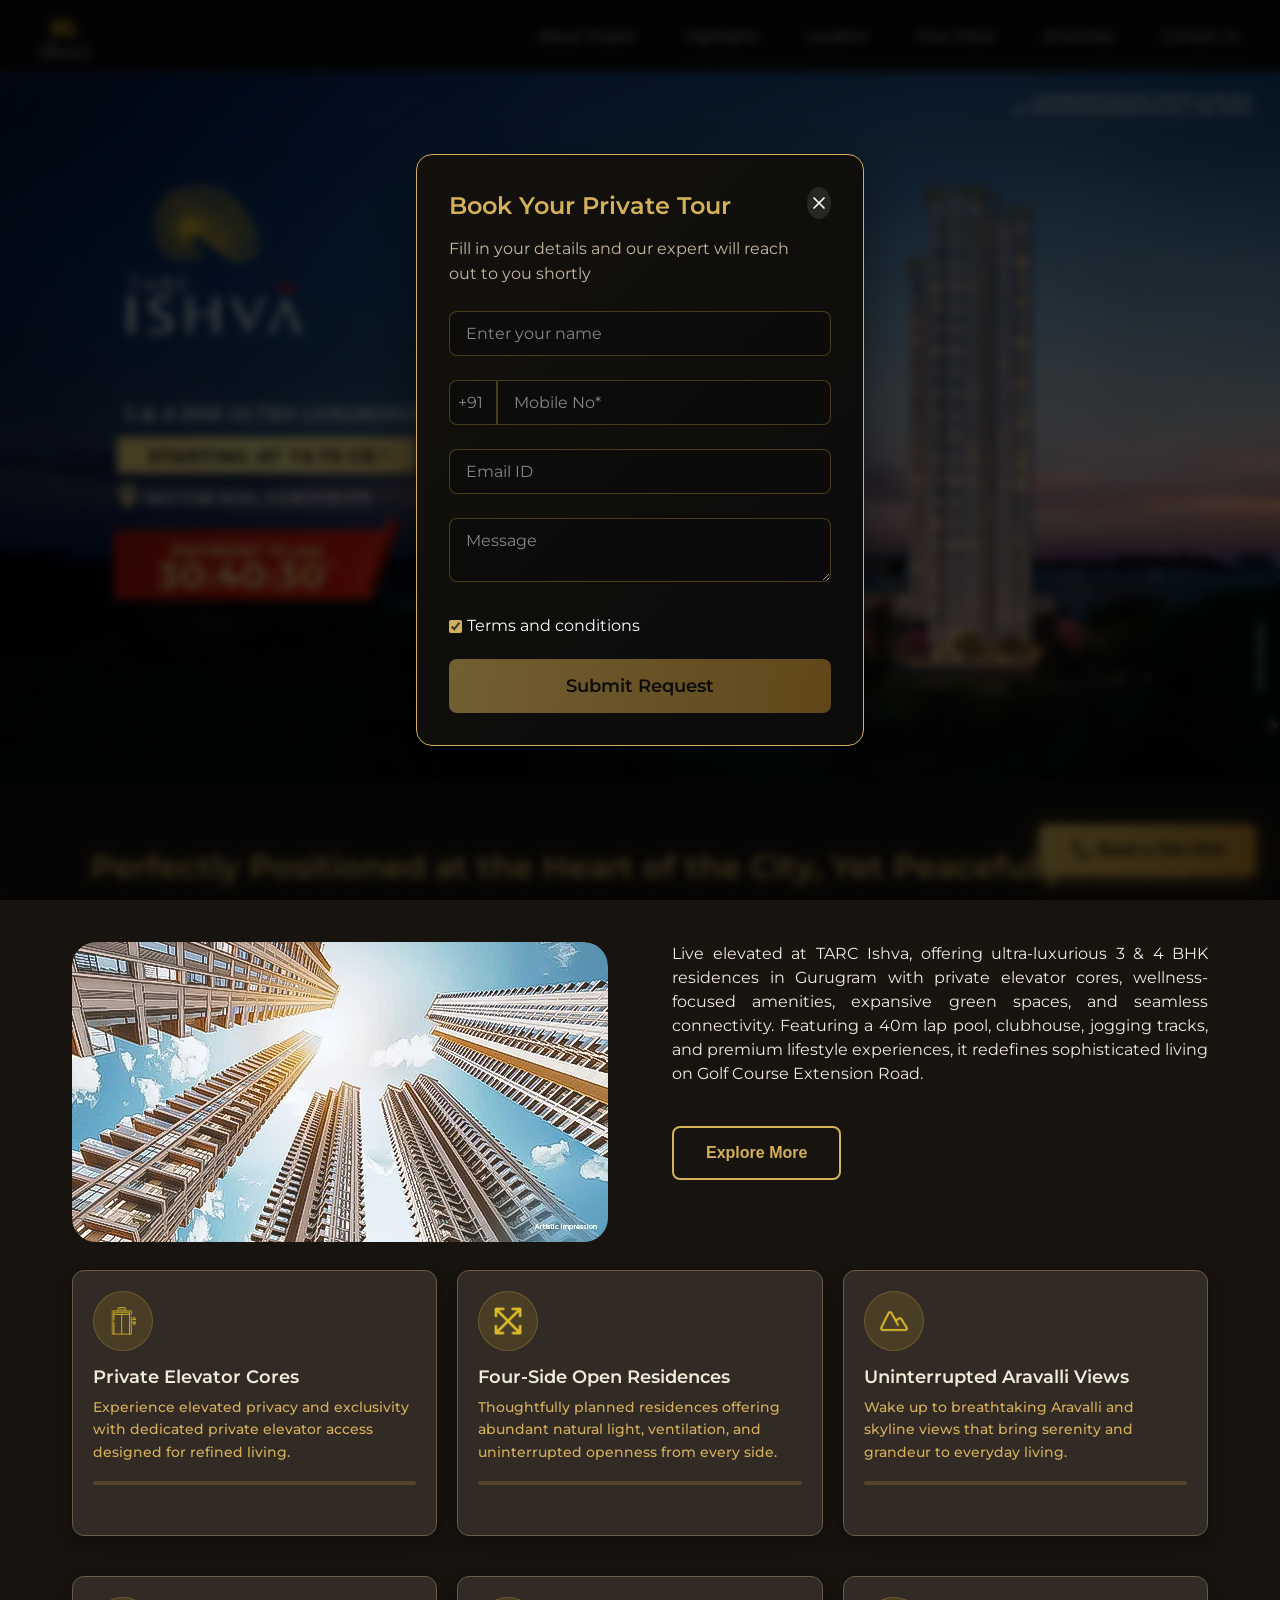
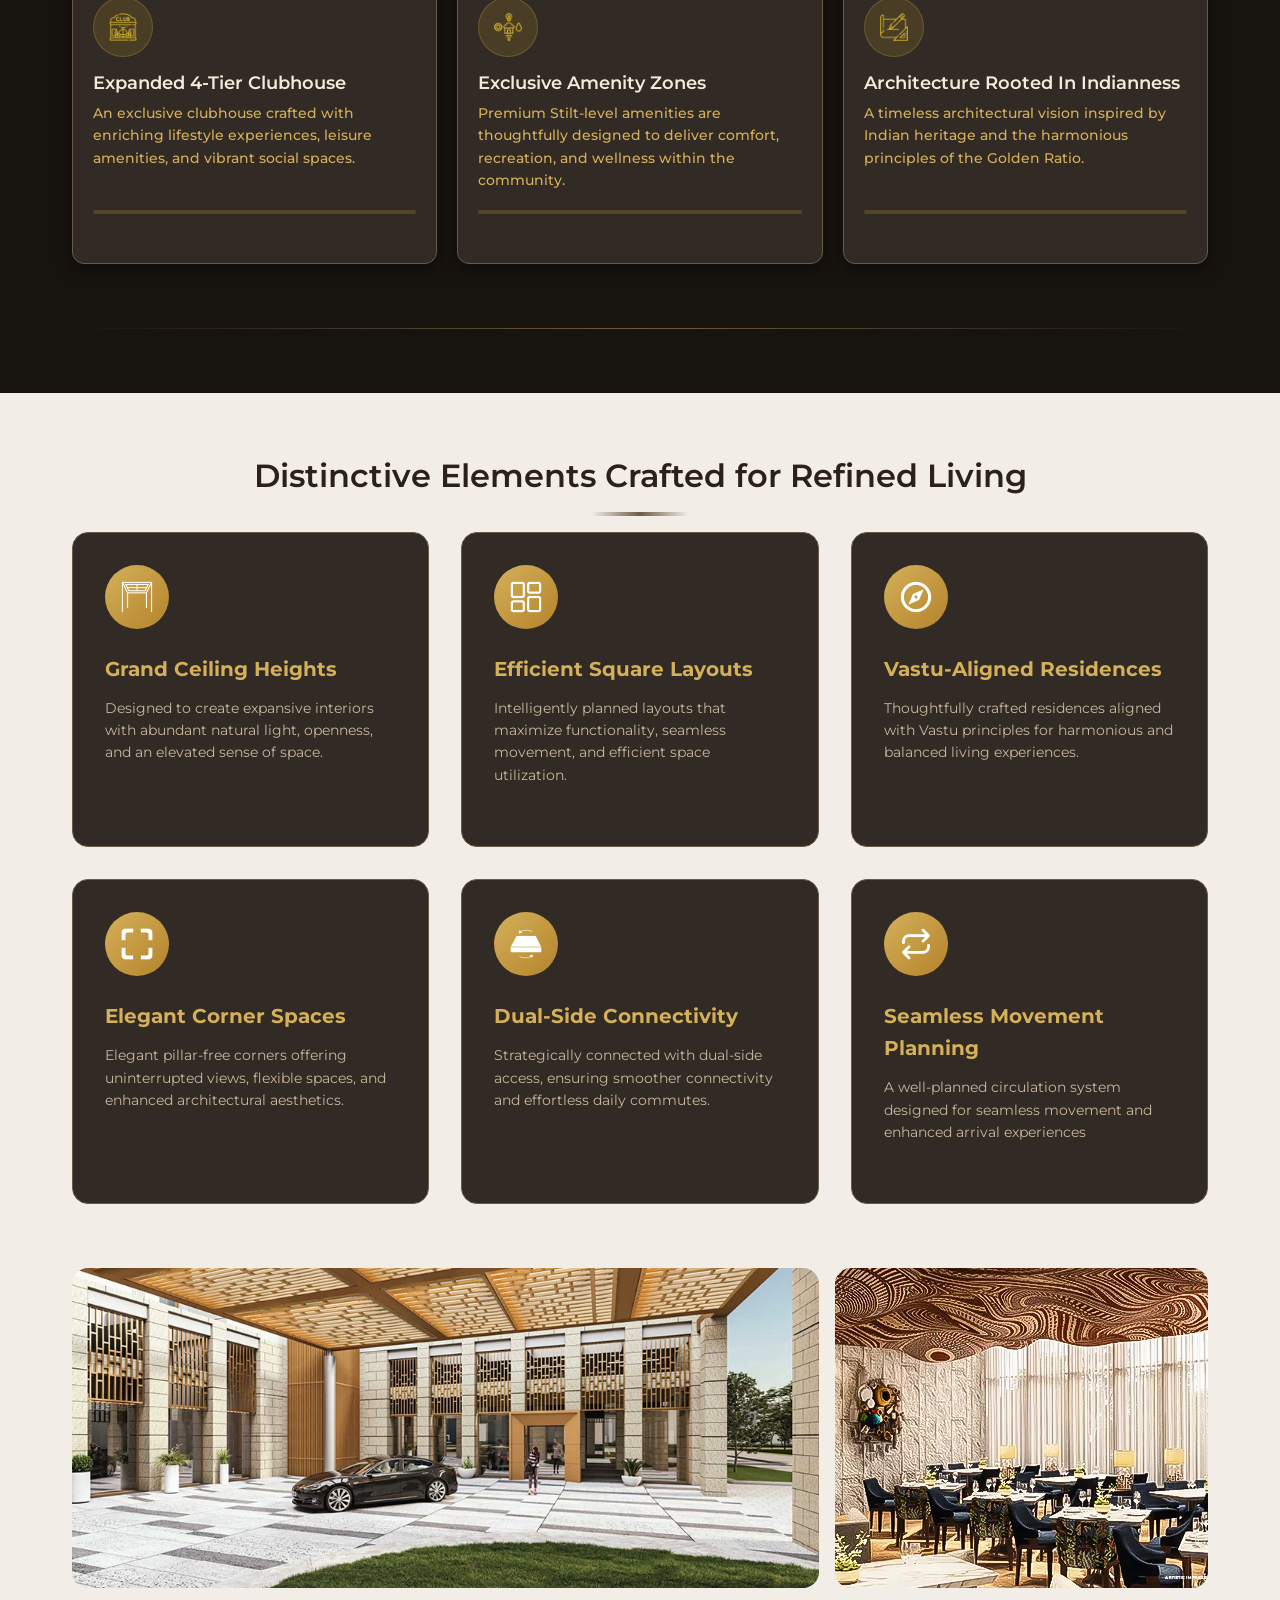
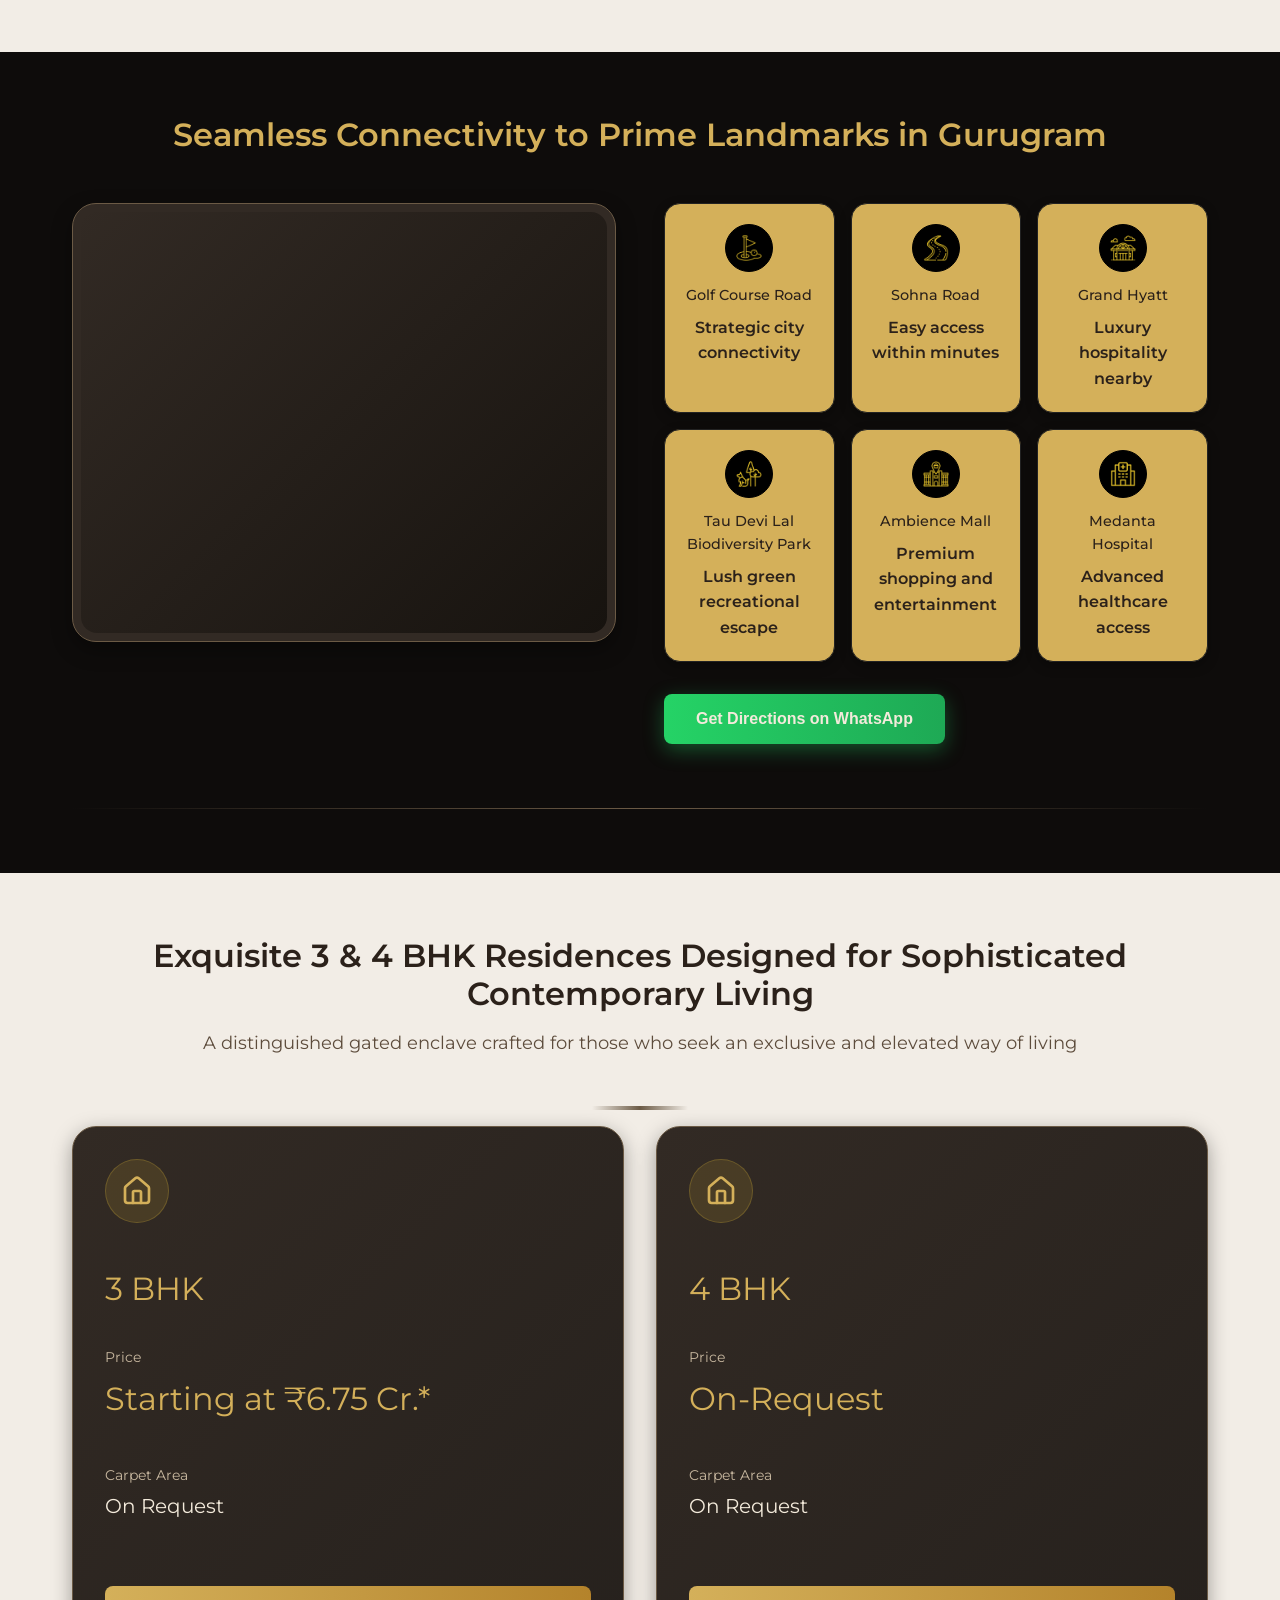
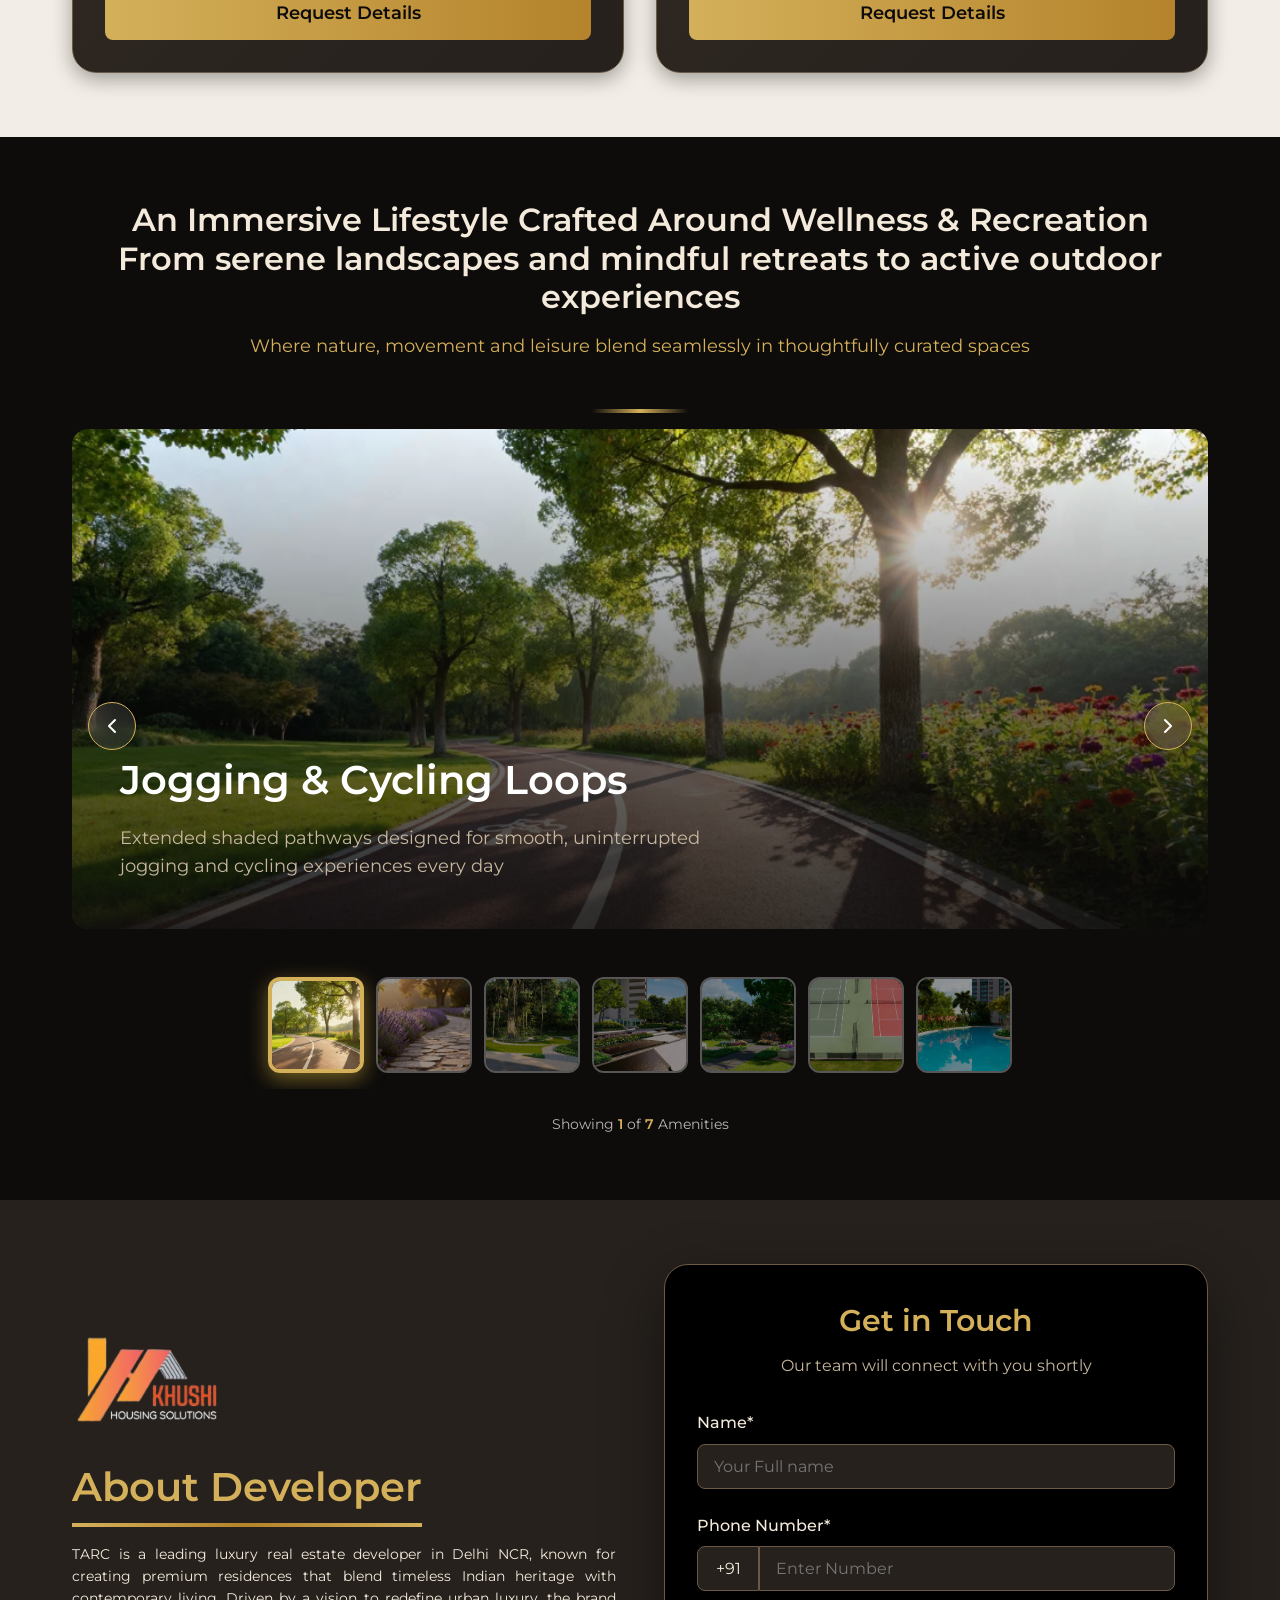
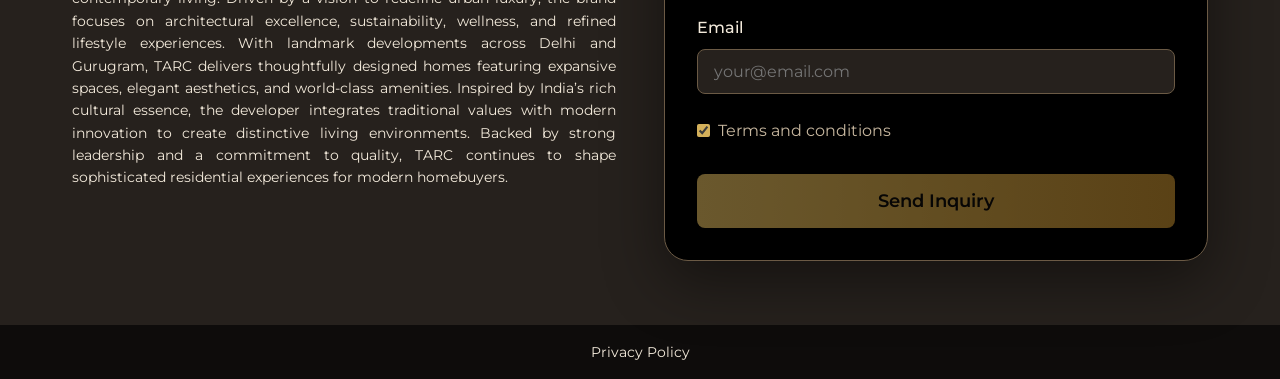
==== commit 5cf6ca6c: "gtag updated" ====
--- a/index.html
+++ b/index.html
@@ -71,13 +71,13 @@
             }); var f = d.getElementsByTagName(s)[0],
                 j = d.createElement(s), dl = l != 'dataLayer' ? '&l=' + l : ''; j.async = true; j.src =
                     'https://www.googletagmanager.com/gtm.js?id=' + i + dl; f.parentNode.insertBefore(j, f);
-        })(window, document, 'script', 'dataLayer', 'GTM-ND2M3B3');</script>
+        })(window, document, 'script', 'dataLayer', 'GTM-T463RT7B');</script>
     <!-- End Google Tag Manager -->
 </head>
 
 <body class="thank-you-page">
     <!-- Google Tag Manager (noscript) -->
-    <noscript><iframe src="https://www.googletagmanager.com/ns.html?id=GTM-ND2M3B3" height="0" width="0"
+    <noscript><iframe src="https://www.googletagmanager.com/ns.html?id=GTM-T463RT7B" height="0" width="0"
             style="display:none;visibility:hidden"></iframe></noscript>
     <!-- End Google Tag Manager (noscript) -->
 
